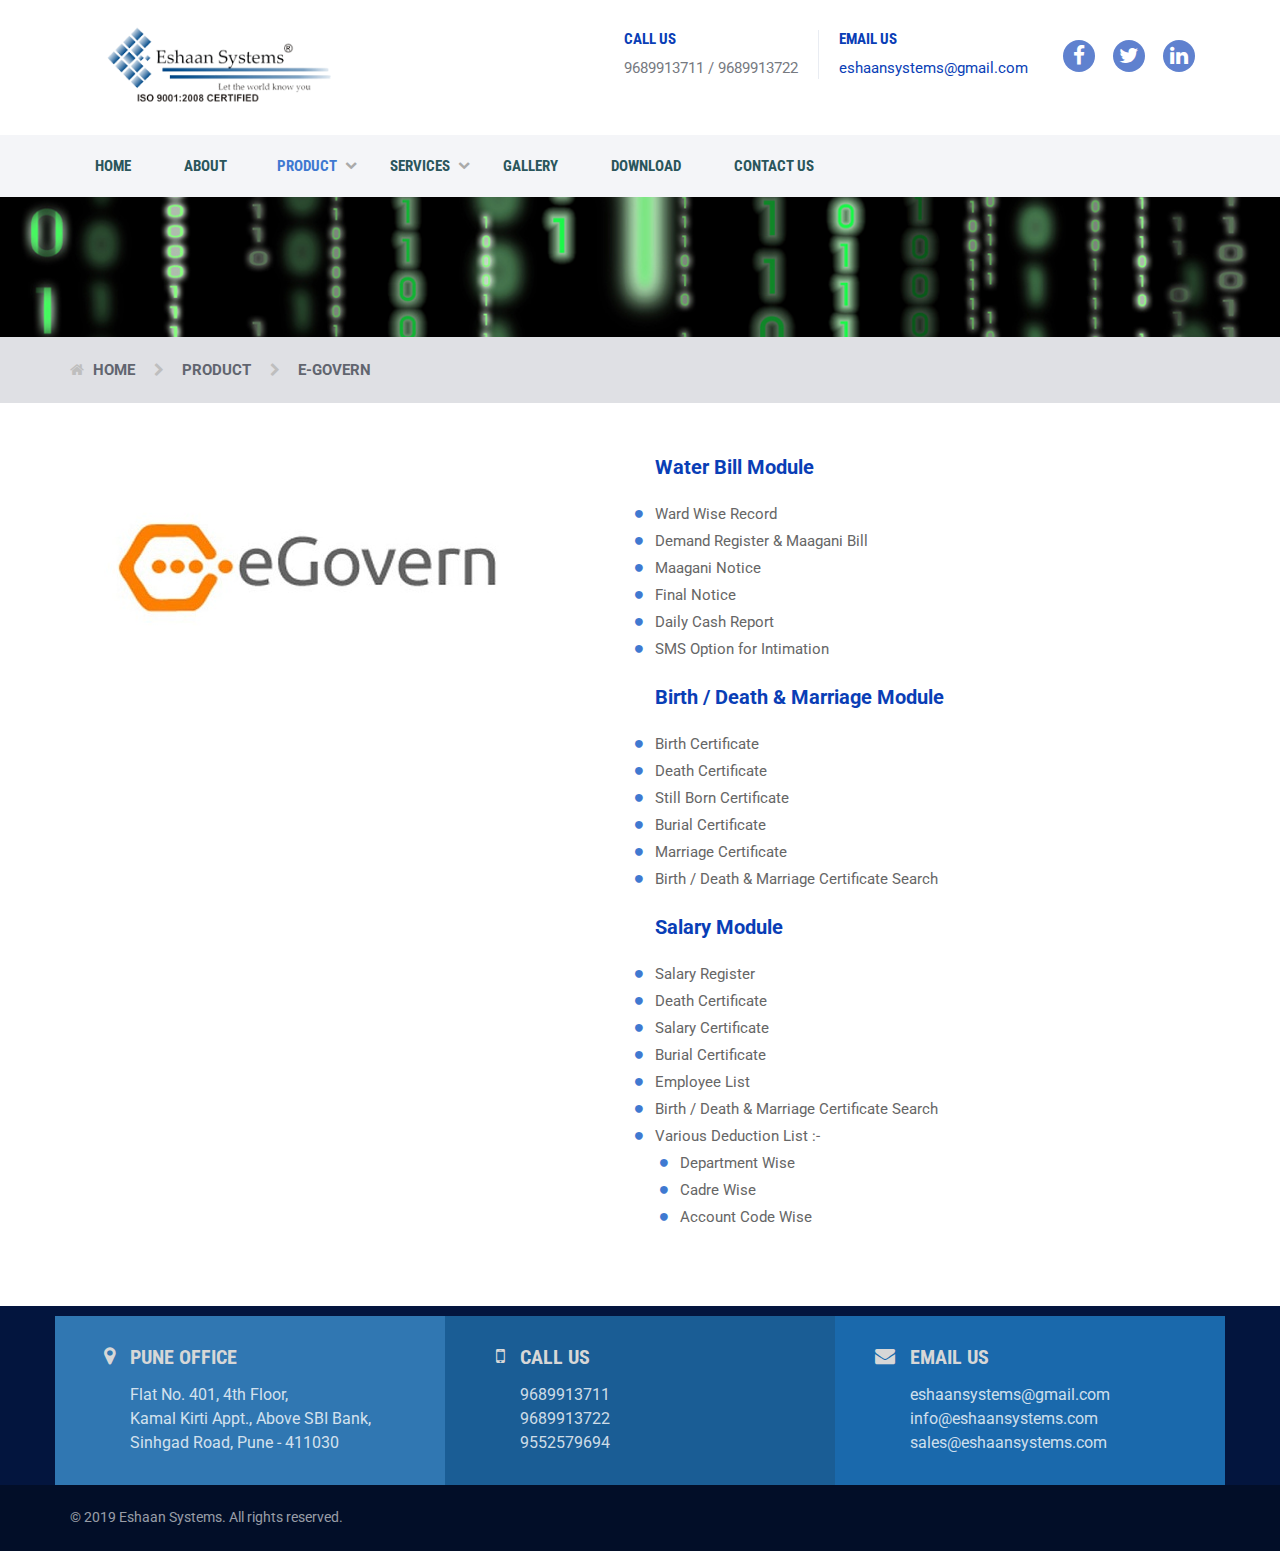
==== e-govern.html @ 8bb31215 "new pages added in git" ====
<!DOCTYPE html>
<html lang="en">

<head>
    <!-- Basic Page Needs -->
    <meta charset="utf-8">
    <meta http-equiv="X-UA-Compatible" content="IE=edge">
   <meta name="keywords" content="Eshan,Eshan Systems,Ishan,Ishaan, Eshaan Systems,Easy sms,Easy Insure,software for lic agent,software for lic agents,software for lic agent free,software for lic agent free download,software for lic consultant free,software for lic consultant free download,lic agent software,lic agents software,lic agent software demo,lic agents software demo,lic agent software free,lic agent software free download,lic agents software free,lic agents software free download,lic agent software download,lic agents software downloadsoftware for LIC agent,IRDA IC 33,Online Agent Exam, marathi IC 33 Exam Paper,IC 33 New Syllabus,IC 34 In English, IC 33 in marathi, software for LIC consultant,leading software development company in pune,software for LIC agents,Baramati MuncipalCouncil, Baramti,software development company ,AMC services,web designing,laptop,computer,Software Solution for LIC agent,SMS Gateway Provider from Pune,LIC Software,Mobile premium Calculator,Easy Premium,NFIFWI,life insurance software solution ,insurance policy software, life insurance agent software ,insurance company software, insurance software companies,Life Insurance Agency Software, Insurance Agent Software, LIC Premium Software, Easy Insure Software Solution for LIC Agent, Eshaan Systems Software for LIC consultant ,Mobile Premium Software , LIC Agent insurance software ,life insurance software , software LIC Agent insurance,NFIFWI, National Federation Of Insuance Field Workers Of India ,Eshaan Systems is Now ISO 9001:2008 Certified,ISO 9001:2008 Certified company in pune,"/>
    <meta name="author" content="Eshaan Systems">

    <!-- Page Title -->
    <title>Eshaan Systems :: E-Govern</title>

    <!-- Favicon -->
    <link rel="icon" type="image/png" href="favicon.png">

    <!-- Mobile Specific Metas -->
    <meta name="viewport" content="width=device-width, initial-scale=1">

    <!-- Bootstrap core CSS -->
    <link href="css/bootstrap.min.css" rel="stylesheet">

    <!-- Font Awesome CSS -->
    <link rel="stylesheet" href="fonts/font-awesome/css/font-awesome.min.css">

    <!-- Custom styles for this template -->
    <link href="css/style.css" rel="stylesheet">

</head>

<body class="about company-pg">

    <!-- Preloader -->
 <!--    <div class="loader-wrapper">
        <div class="sk-cube-grid">
            <div class="sk-cube sk-cube1"></div>
            <div class="sk-cube sk-cube2"></div>
            <div class="sk-cube sk-cube3"></div>
            <div class="sk-cube sk-cube4"></div>
            <div class="sk-cube sk-cube5"></div>
            <div class="sk-cube sk-cube6"></div>
            <div class="sk-cube sk-cube7"></div>
            <div class="sk-cube sk-cube8"></div>
            <div class="sk-cube sk-cube9"></div>
        </div>
    </div>
 -->
    <!-- Page Wrapper -->
    <div class="wrapper">

        <!-- Header Section -->
        <header>
            <div class="header-area">

                <!-- Top Contact Info -->
                <div class="row logo-top-info">
                    <div class="container">
                        <div class="col-md-3 logo">
                            <!-- Main Logo -->
                            <a href="index-2.html"><img src="images/logofinal.png" alt="Eshaan Systems" /></a>
                            <!-- Responsive Toggle Menu -->
                            <button type="button" class="navbar-toggle" data-toggle="collapse" data-target="#navbar">
                                <span class="sr-only"> Main Menu </span>
                                <span class="icon-bar"></span>
                                <span class="icon-bar"></span>
                                <span class="icon-bar"></span>
                            </button>
                        </div>
                        <div class="col-md-9 top-info-social">
                            <div class="pull-right">
                                <div class="top-info">
                                    <div class="call">
                                        <h3> CALL US </h3>
                                        <p> 9689913711 / 9689913722 </p>
                                    </div>
                                    <div class="email">
                                        <h3> EMAIL US </h3>
                                        <p> <a href="mailto:eshaansystems@gmail.com" target="_blank">eshaansystems@gmail.com</a></p>
                                    </div>
                                   
                                </div>
                                <div class="social">
                                    <ul class="social-icons">
                                        <li><a href="#"><i class="fa fa-facebook" aria-hidden="true"></i></a></li>
                                        <li><a href="#"><i class="fa fa-twitter" aria-hidden="true"></i></a></li>
                                        <li><a href="#"><i class="fa fa-linkedin" aria-hidden="true"></i></a></li>
                                    </ul>
                                </div>
                            </div>
                        </div>
                    </div>
                </div>

                <!-- Main Navigation Section -->
                <nav id="navbar" class="collapse navbar-collapse main-menu">
                    <div class="container">
                        <ul class="main-menu">
                            <li> <a href="index.html"> Home </a></li>
                            <li class="dropdown"> <a href="about.html"> About
                                <!--<i class="fa fa-chevron-down dropdown-toggle"> </i>  </a>
                                <ul>
                                    <li> <a href="about.html"> The Company </a> </li>
                                    <li> <a href="mission.html"> Vision &amp; Mission </a> </li>
                                    <li> <a href="approach.html"> Our Approach </a> </li>
                                    <li> <a href="leaders.html"> Our Team </a> </li>
                                </ul>
                            </li>-->
                            <li class="dropdown active"><a href="#" data-toggle="dropdown"> Product
                                <i class="fa fa-chevron-down dropdown-toggle"> </i>  </a>
                                <ul>
                                   <li class="active"> <a href="e-govern.html">E-Govern</a> </li>
                                    <li> <a href="http://easyinsure.eshaansystems.com" target="_blank">Easy Insure</a> </li>
                                    <li> <a href="http://dgflickinsurance.com/InsuranceXpress/Insurance_Xpress.php" target="_blank">Insurance Xpress</a> </li>
                                    <li> <a href="http://dgflickinsurance.com/BrandXpressApp/BrandApp.php" target="_blank">Brand Express</a> </li>
                                    <li> <a href="http://dgflickinsurance.com/WebXpress/Web_Xpress.php" target="_blank">Web Xpress</a> </li>
                                    <li> <a href="easysms.html">Easy SMS</a> </li>
                                    <li> <a href="easyelection.html">Easy Election</a> </li>
                                </ul>
                            </li>

                            <li class="dropdown"><a href="#" data-toggle="dropdown"> Services
                                <i class="fa fa-chevron-down dropdown-toggle"> </i>  </a>
                                <ul>
                                   <li> <a href="#"> Digital Marketing </a> </li>
                                    <li> <a href="#"> Web Development </a> </li>
                                    <li> <a href="#"> Graphic Designing </a> </li>
                                    <li> <a href="#"> Android Development </a> </li>
                                    <li> <a href="#"> SEO </a> </li>
                                    <li> <a href="#"> Social Media Marketing </a> </li>
                                    <li> <a href="#"> Social Media Management </a> </li>
                                </ul>
                            </li>
                            <li><a href="#"> Gallery </a> </li>
                            <li><a href="#"> Download </a> </li>
                            <!--<li class="dropdown"> <a href="#" data-toggle="dropdown"> Pages
                                <i class="fa fa-chevron-down dropdown-toggle"> </i>  </a>
                                <ul>
                                    <li> <a href="blog.html"> Blog </a> </li>
                                    <li> <a href="blog-single.html"> Blog Single </a> </li>
                                    <li> <a href="careers-single.html"> Careers Single </a> </li>
                                    <li> <a href="shortcodes.html"> Shortcodes </a> </li>
                                    <li> <a href="404.html"> 404 page </a> </li>
                                    <li> <a href="blank-page.html"> Blank Page </a> </li>
                                </ul>
                            </li>-->
                            <!-- li><a href="careers.html"> CAREERS </a> </li> -->
                            <li><a href="contact.html"> Contact Us </a> </li>
                        </ul>
                    </div>
                </nav>
            </div>
        </header>
        <!-- Header Section -->

        <!-- Main Content Section -->
        <main class="main">
            <!-- Page Title -->
            <div class="page-title1 text-center">
                
               
            </div>
            <!-- Page Title -->
            <!-- Breadcrumbs -->
            <div class="breadcrumbs">
                <div class="container">
                    <span class="parent"> <i class="fa fa-home"></i> <a href="index.html"> Home </a> </span>
                    <i class="fa fa-chevron-right"></i>
                    <span class="child"> <a href="#"> Product </a> </span>
                    <i class="fa fa-chevron-right"></i>
                    <span class="child"> E-Govern </span>
                </div>
            </div>

            <div class="container">

<div class="row about-sidebar">

                    <div class="col-md-9 about-content">

                        <section class="about-company">

                          <div class="com">
                                
                            <div class="col-sm-6">
                                    <a href="#" class="hover-effect">
                                        <img src="images/egovern.jpg" alt="E-Govern">
                                    </a>
                            </div>
                            <div class="col-sm-6">
                                <h4 class="company-subtitle subtitle"> Water Bill Module  </h4>
                                <ul class="subpoint">
                                    <li>Ward Wise Record</li>
                                    <li>Demand Register & Maagani Bill</li>
                                    <li>Maagani Notice</li>
                                    <li>Final Notice</li>
                                    <li>Daily Cash Report</li>
                                    <li>SMS Option for Intimation</li>
                                </ul>

                                <h4 class="company-subtitle subtitle"> Birth / Death & Marriage Module  </h4>
                                <ul class="subpoint">
                                    <li>Birth Certificate</li>
                                    <li>Death Certificate</li>
                                    <li>Still Born Certificate</li>
                                    <li>Burial Certificate</li>
                                    <li>Marriage Certificate</li>
                                    <li>Birth / Death & Marriage Certificate Search</li>
                                </ul>

                                <h4 class="company-subtitle subtitle"> Salary Module  </h4>
                                <ul class="subpoint">
                                    <li>Salary Register</li>
                                    <li>Death Certificate</li>
                                    <li>Salary Certificate</li>
                                    <li>Burial Certificate</li>
                                    <li>Employee List</li>
                                    <li>Birth / Death & Marriage Certificate Search</li>
                                    <li>Various Deduction List :-
                                        <ul class="subpoints">
                                            <li>Department Wise</li>
                                            <li>Cadre Wise</li>
                                            <li>Account Code Wise</li>
                                        </ul>

                                    </li>
                                </ul>
                            </div>

                            </div>
                        </section>

    

   
                    </div>

                   

            </div>
        </main>
        <!-- Main Content Section -->

       <footer>
            <div class="footer">
                <div class="container">
                    <!-- Prefooter Section -->
                    <div class="row pre-footer">
                        <div class="col-md-4">
                            <div class="contact-box">
                                <i class="fa fa-map-marker" aria-hidden="true"></i>
                              <div class="contact-details">
                                <h4 class="pre-footer-title">PUNE OFFICE</h4>
                                    <p>Flat No. 401, 4th Floor,<br>
                                     Kamal Kirti Appt., Above SBI Bank,<br>
                                     Sinhgad Road, Pune - 411030</p>
                              </div>
                            </div>
                        </div>

                        <div class="col-md-4">
                            <div class="contact-box">
                                <i class="fa fa-mobile" aria-hidden="true"></i>
                              <div class="contact-details">
                                <h4 class="pre-footer-title">CALL US</h4>
                                  <p>9689913711<br>
                                    9689913722<br>
                                    9552579694</p>
                              </div>
                            </div>
                        </div>

                        <div class="col-md-4">
                            <div class="contact-box">
                                <i class="fa fa-envelope" aria-hidden="true"></i>
                              <div class="contact-details">
                                <h4 class="pre-footer-title">EMAIL US</h4>
                                    <p>eshaansystems@gmail.com<br>
                                     info@eshaansystems.com<br>
                                      sales@eshaansystems.com</p>
                              </div>
                            </div>
                        </div>
                    </div>
                    <!-- Prefooter Section -->

                    <!-- Footer widgets -->
                    <div class="row widgets"></div>
  
                    <!-- Footer widgets -->
                </div>
            </div>
            <!-- Copyright -->
            <div class="copyright">
                <div class="container">
                    <div class="row copyright-bar">
                        <div class="col-md-6">
                            <p>© 2019 Eshaan Systems. All rights reserved.</p>
                        </div>
                        
                    </div>
                </div>
            </div>
            <!-- Copyright -->
        </footer>
        <!-- Footer Section -->


        <!-- back-to-top link -->
        <a href="#0" class="cd-top"> Top </a>

</div>
    <!-- Page Wrapper
  –––––––––––––––––––––––––––––––––––––––––––––––––– -->

    <!-- Javascripts
  –––––––––––––––––––––––––––––––––––––––––––––––––– -->

    <!-- Jquery Library -->
    <script src="js/jquery.min.js"></script>

    <!-- Bootstrap core JavaScript -->
    <script src="js/bootstrap.min.js"></script>

    <!-- Counter JS -->
    <script src="js/waypoints.min.js"></script>
    <script src="js/jquery.counterup.min.js"></script>

    <!-- Back to top -->
    <script src="js/back-to-top.js"></script>

    <!-- Form Validation -->
    <script src="js/validate.js"></script>

    <!-- Subscribe Form JS -->
    <script src="js/subscribe.js"></script>

    <!-- Main JS -->
    <script src="js/main.js"></script>

</body>


<!-- Mirrored from www.swifttechnologies.in/softwaredevelopment.html by HTTrack Website Copier/3.x [XR&CO'2014], Wed, 03 Apr 2019 08:43:58 GMT -->
</html>
---- css/style.css ----
/*

TABLE OF CONTENTS 
---------------------------------------------------

    • Global Styles
    • Spacer
    • Header
    • Navigation
    • BreadCrumb
    • Flex Slider
    • Homepage Content
    • About Page
    • Call to action
    • stats section
    • Leaders (Team)
    • Vision
    • Sidebar
    • Career Page 
    • Job stats
    • service page 
    • back to top 
    • Image Hover Effects
    • Skillbar
    • 404 page
    • Shortcodes
    • Preloader

    */


/* --------------- Global Styles --------------- */

@import url(https://fonts.googleapis.com/css?family=Roboto:300,400,500,700|Roboto+Condensed:400,700);
body {
    color: #8d8d8d;
    font-family: 'Roboto', sans-serif;
    line-height: 1;
    padding: 0;
}

body.boxed {
    max-width: 1170px;
    background: #f4f5f8;
}

a {
    color: #093eb6;
    text-decoration: none;
    -webkit-transition: 0.5s ease all;
    -o-transition: 0.5s ease all;
    -moz-transition: 0.5s ease all;
    -ms-transition: 0.5s ease all;
    transition: 0.5s ease all;
}

a:hover,
a:active,
a:focus {
    text-decoration: none;
    color: #000;
}

.container {
    max-width: 100% !important;
    width: 1170px !important;
}

.wrapper {
    position: relative;
    overflow: hidden;
    min-height: 700px
}

header {
    position: relative;
}

img {
    max-width: 100%;
}

ul {
    list-style-type: none;
}

ol,
ul {
    margin: 0px;
    padding: 0;
}

ul li,
ol li {
    color: #8d8d8d;
    line-height: 1.8;
}

ol.list-unstyled {
    margin-left: 0;
}

.list-unstyled li i {
    padding-right: 15px;
    color: #ffda43;
}

h1,
h2,
h3,
h4,
h5,
h6 {
    font-family: "Roboto Condensed";
    color: #2a2a2a;
}

p {
    font-size: 15px;
    color: #666;
    line-height: 1.688;
    margin-bottom: 20px;
	text-align:justify;
}

p + p:last-child {
    margin-bottom: 0;
}

blockquote {
    padding: 30px 35px;
    background: #ffda44;
    font-size: 20px;
    color: #675F3F;
    line-height: 1.455;
    text-align: left;
    margin: 0;
    border: none;
    font-style: italic;
    -webkit-transition: 0.5s ease all;
    -o-transition: 0.5s ease all;
    -moz-transition: 0.5s ease all;
    -ms-transition: 0.5s ease all;
    transition: 0.5s ease all;
}

.light {
    font-weight: 100;
}

.btn {
    border-radius: 3px;
    font-size: 16px;
    font-family: "Roboto Condensed";
    font-weight: bold;
    line-height: 48px;
    padding: 0 22px;
    border: none;
    border: none;
    text-transform: uppercase;
    -webkit-transition: 0.5s ease all;
    -o-transition: 0.5s ease all;
    -moz-transition: 0.5s ease all;
    -ms-transition: 0.5s ease all;
    transition: 0.5s ease all;
}

.btn-primary {
    background: #3F79D1;
    color: #fff;
}

.btn-primary:hover {
    background: #002D92;
}

.btn-default {
    background: #3F79D1;
    color: #4c443a;
}

.btn-default:hover {
    color: #4c443a;
    border:1px solid #3F79D1;
    background-color: transparent;
    transition: all 0.2s;
}

section {
    padding: 30px 20px;
}

.sidebar {
    padding: 80px 15px;
}

main.main {
    padding-bottom: 75px;
}


/* --------------- 1.1 Spacer --------------- */

.spacer-5,
.spacer-10,
.spacer-20,
.spacer-30,
.spacer-40,
.spacer-50,
.spacer-60,
.spacer-70,
.spacer-80,
.spacer-90,
.spacer-100 {
    display: block;
    clear: both;
    overflow: hidden;
}

.spacer-5 {
    height: 5px
}

.spacer-10 {
    height: 10px
}

.spacer-20 {
    height: 20px
}

.spacer-30 {
    height: 30px
}

.spacer-40 {
    height: 40px
}

.spacer-50 {
    height: 50px
}

.spacer-60 {
    height: 60px
}

.spacer-70 {
    height: 70px
}

.spacer-80 {
    height: 80px
}

.spacer-90 {
    height: 90px
}

.spacer-100 {
    height: 100px
}

@media all and (max-width: 991px) {
    section {
        padding: 60px 0;
    }
}

@media all and (max-width: 767px) {
    br {
        display: none;
    }
}

@media all and (max-width: 480px) {
    section {
        padding: 45px 0;
    }
}


/* --------------- Header Styles --------------- */

.logo-top-info {
    padding: 25px 0;
}

.top-info {
    width: auto;
}

.top-info,
.social {
    float: left;
}

.top-info h3 {
    font-size: 15px;
    color: #093EB6;
    font-weight: bold;
    line-height: 1.2;
    margin-top: 0;
}

.top-info p {
    margin-bottom: 0;
    font-size: 15px;
    color: #76797f;
    line-height: 1.4;
}

.top-info > div {
    padding: 0 20px;
    float: left;
    border-right: 1px solid #e9ecf2;
}

.top-info > div:last-child {
    border: none;
}

.top-info:after {
    content: "";
    display: block;
    clear: both;
}

span.forex {
    font-size: 14px;
    font-family: "Roboto";
    color: rgba(118, 121, 127, 0.6);
    line-height: 1.571;
    position: relative;
    padding-left: 8px;
}

span.forex i {
    font-size: 17px;
    color: #35db24;
    padding-right: 3px;
    line-height: 1;
}

.social ul.social-icons {
    padding-left: 15px;
		padding-top: 10px;
}

.social ul.social-icons li {
    display: inline-block;
}

.social ul.social-icons li:last-child a {
    margin: 0;
}

.social ul.social-icons li a:hover {
    background: #093eb6;
}

.social ul.social-icons li a {
    color: #fff;
    font-size: 21px;
    display: block;
    width: 32px;
    height: 32px;
    line-height: 32px;
    text-align: center;
    background: rgba(9, 62, 182, 0.65);
    color: #fff;
    border-radius: 50%;
    margin-right: 15px;
    -webkit-transition: 0.5s ease all;
    -o-transition: 0.5s ease all;
    -moz-transition: 0.5s ease all;
    -ms-transition: 0.5s ease all;
    transition: 0.5s ease all;
}

.top-info-social {
    margin-top: 5px;
}

.top-info-social:after {
    content: "";
    display: block;
    clear: both;
}

@media all and (max-width: 1199px) {
    .top-info > div {
        padding: 0 16px;
    }
    .social ul.social-icons li a {
        margin-right: 10px;
    }
}

@media all and (max-width: 991px) {
    .logo-top-info {
        padding: 25px 0 0;
    }
    .logo {
        text-align: left;
        margin-bottom: 20px;
    }
    .top-info-social {
        display: none;
    }
}

@media all and (max-width: 479px) {
    .logo img {
        width: 180px;
    }
}


/* --------------- Navigation --------------- */

.main-menu {
    padding: 0;
    background: #f4f5f8;
}

ul.main-menu li a {
    font-size: 15px;
    font-family: "Roboto Condensed";
    color: #2a565c;
    font-weight: bold;
    line-height: 1.467;
    text-transform: uppercase;
    padding: 20px 25px;
    display: block;
    -webkit-transition: 0.5s ease all;
    -o-transition: 0.5s ease all;
    -moz-transition: 0.5s ease all;
    -ms-transition: 0.5s ease all;
    transition: 0.5s ease all;
}

ul.main-menu li:last-child a {
    padding-right: 0;
}

ul.main-menu li a:hover,
ul.main-menu li.active > a {
    color: #3F79D1;
}

ul.main-menu > li {
    display: inline-block;
    padding: 0;
    position: relative;
}

ul.main-menu > li.dropdown ul {
    visibility: hidden;
    opacity: 0;
    position: absolute;
    top: 120%;
    background: #fff;
    min-width: 220px;
    padding: 10px 0;
    -webkit-transition: 0.5s ease all;
    -o-transition: 0.5s ease all;
    -moz-transition: 0.5s ease all;
    -ms-transition: 0.5s ease all;
    transition: 0.5s ease all;
    z-index: 1000;
}

ul.main-menu > li.dropdown ul li a {
    padding: 10px 20px;
    display: block;
    font-size: 16px;
    font-weight: normal;
    text-transform: none;
}

ul.main-menu > li.dropdown ul:before {
    content: "";
    display: block;
    visibility: hidden;
    opacity: 0;
    position: absolute;
    top: -20px !important;
    left: 30px;
    border: 10px solid transparent;
    border-bottom-color: #fff;
    -webkit-transition: 1s ease all;
    -o-transition: 1s ease all;
    transition: 1s ease all;
}

ul.main-menu > li.dropdown:hover ul,
ul.main-menu > li.dropdown:hover ul:before {
    visibility: visible;
    opacity: 1;
    top: 100%;
}

i.fa.dropdown-toggle {
    display: none;
}

li.dropdown i.fa.dropdown-toggle {
    display: block;
    position: absolute;
    top: 49%;
    right: 5px;
    -webkit-transform: translateY(-50%);
    -moz-transform: translateY(-50%);
    transform: translateY(-50%);
    font-size: 12px;
    line-height: 1;
    color: #aaa;
    cursor: pointer;
}

@media all and (max-width: 991px) {
    nav.navbar-collapse {
        position: absolute;
        right: 0px;
        top: 75px;
        width: 250px;
        opacity: 0;
        z-index: 1000;
        height: auto !important;
        -webkit-transition: 0.5s ease all;
        -o-transition: 0.5s ease all;
        -moz-transition: 0.5s ease all;
        -ms-transition: 0.5s ease all;
        transition: 0.5s ease all;
    }
    .navbar-collapse.collapse {
        display: none !important;
        padding: 0;
        overflow: inherit;
    }
    .navbar-collapse.collapsing {
        padding: 0;
    }
    .navbar-collapse.collapse.in {
        display: block !important;
        opacity: 1;
        right: 20px;
    }
    .navbar-toggle {
        display: block;
        right: 0;
        position: absolute;
        background: none;
        top: 0px;
        border: none;
        padding: 0 10px;
        margin: 21px 15px;
    }
    .navbar-toggle span.icon-bar {
        background: #61656f;
        height: 3px;
    }
    ul.main-menu > li {
        display: block;
    }
    ul.main-menu {
        padding: 10px 0;
    }
    ul.main-menu > li > a {
        padding: 15px 10px;
    }
    ul.main-menu > li.dropdown ul {
        left: -30px;
    }
    ul.main-menu > li.dropdown:hover ul,
    ul.main-menu > li.dropdown:hover ul:before {
        visibility: hidden;
        opacity: 0;
        top: 100%;
    }
    ul.main-menu > li.dropdown.open ul,
    ul.main-menu > li.dropdown.open ul:before {
        visibility: visible;
        opacity: 1;
        top: 100%;
    }
    ul.main-menu > li.dropdown.open ul {
        left: 0;
    }
}


/* --------------- BreadCrumb --------------- */

.page-title {
    background: url('../images/About_us.jpg') no-repeat left center;
	height: auto;
    background-size: cover;
    padding: 70px 0;
}
.page-title1 {
    background: url('../images/s1.jpg') no-repeat left center;
	height: auto;
    background-size: cover;
    padding: 70px 0;
}
.page-title2 {
    background: url('../images/connected.png') no-repeat left center;
	height: auto;
    background-size: cover;
    padding: 70px 0;
}
.page-title h2.title {
    margin: 0 0 25px;
    font-size: 50px;
    color: #fff;
    font-weight: bold;
    line-height: 1.26;
}

.page-title p.description {
    font-size: 20px;
    color: #fff;
    line-height: 1.6;
    margin-bottom: 0;
}

.breadcrumbs {
    background: #DFE0E4;
    padding: 25px 0;
}

.breadcrumbs span,
.breadcrumbs a {
    font-size: 15px;
    color: #61656f;
    font-weight: bold;
    text-transform: uppercase;
}

.breadcrumbs a:hover {
    color: #093eb6;
}

.breadcrumbs i {
    padding-right: 15px;
    color: #bebebe;
}

.breadcrumbs span.parent i {
    padding-right: 5px;
}

.breadcrumbs span {
    padding-right: 15px;
}

@media all and (max-width: 767px) {
    .page-title {
        padding: 70px 15px;
    }
}

@media all and (max-width: 480px) {
    .page-title h2.title {
        font-size: 42px;
        line-height: 1;
    }
    .page-title p.description {
        font-size: 16px;
    }
    .breadcrumbs {
        padding: 25px 0 0;
    }
    .breadcrumbs span {
        margin-bottom: 25px;
        display: inline-block;
    }
}


/* --------------- Flex Slider --------------- */

.flex-direction-nav a {
    width: 54px;
    height: 100px;
}

.flex-direction-nav a:before {
    content: " ";
    display: block;
    background: url('../images/arrow-left.png') no-repeat;
    width: 54px;
    height: 100px;
}

.flex-direction-nav a.flex-next:before {
    content: " ";
    background: url('../images/arrow-right.png') no-repeat;
}

.flex-control-nav {
    bottom: 40px;
}

.flex-control-paging li a {
    background: #aaa;
}

.flex-control-paging li a.flex-active {
    background: #ffda44;
}

section.home-slider {
    padding: 0;
}

.flexslider {
    border: none;
    border-radius: 0;
    margin: 0;
}

.flexslider li.has-overlay:after {
    position: absolute;
    top: 0;
    bottom: 0;
    left: 0;
    right: 0;
    content: " ";
    background: rgba(0, 0, 0, 0.44);
}

.slider-content {
    position: absolute;
    display: block;
    top: 50%;
    transform: translateY(-50%);
    left: 0;
    z-index: 5;
    width: 100%;
}

.flexslider .slides > li {
    position: relative;
}

.slider-content h2 {
    font-size: 50px;
    color: #fff;
    font-weight: bold;
    line-height: 1.2;
    margin: 0 0 30px;
}

.slider-content p {
    font-size: 20px;
    color: #fff;
    line-height: 1.4;
    font-weight: 100;
    margin: 0 0 40px;
}

.slider-content .primary-btn {
    border-radius: 3px;
    background: #3F79D1;
    font-size: 20px;
    font-family: "Roboto Condensed";
    color: #d7d7d7;
    font-weight: bold;
    padding: 0 40px;
    line-height: 60px;
}

.slider-content .primary-btn i {
    padding-left: 10px;
}

.slider-content .primary-btn:hover {
    background: #3F79D1;
}

@media all and (max-width: 991px) {
    .slider-content h2 {
        font-size: 44px;
        margin-bottom: 25px;
    }
    .slider-content p {
        font-size: 18px;
        margin-bottom: 36px;
    }
    .slider-content .primary-btn {
        font-size: 18px;
        line-height: 54px;
        border: none;
    }
    .flexslider .slides > li {
        height: 500px;
    }
    .flexslider .slides > li img {
        height: 100%;
        -webkit-object-fit: cover;
        -moz-object-fit: cover;
        -ms-object-fit: cover;
        object-fit: cover;
    }
}

@media all and (max-width: 767px) {
    .slider-content h2 {
        font-size: 40px;
        margin-bottom: 20px;
    }
    .slider-content p {
        font-size: 17px;
        margin-bottom: 30px;
        line-height: 1.6;
    }
    .slider-content .primary-btn {
        font-size: 16px;
        line-height: 48px;
        padding: 0 30px;
        border: none;
    }
    .flex-direction-nav {
        display: none;
    }
}

@media all and (max-width: 600px) {
    .slider-content h2 {
        font-size: 36px;
        margin-bottom: 15px;
    }
    .slider-content p {
        font-size: 16px;
        margin-bottom: 25px;
        line-height: 1.6;
    }
    .flexslider .slides > li {
        height: 420px;
    }
}

@media all and (max-width: 480px) {
    .slider-content h2 {
        font-size: 30px;
        margin-bottom: 12px;
    }
    .slider-content p {
        font-size: 14px;
    }
    .flexslider .slides > li {
        height: 450px;
    }
}

@media all and (max-width: 400px) {
    .slider-content h2 {
        font-size: 24px;
        margin-bottom: 12px;
    }
}


/* --------------- Homepage Content --------------- */

h2.color-title {
    display: inline-block;
    font-size: 16px;
    font-weight: bold;
    color: #FFF;
    background: #3F79D1;
    margin: 0;
    padding: 0 15px;
    line-height: 28px;
}

h4.subtitle {
    font-size: 20px;
    font-family: "Roboto";
    color: #093eb6;
    font-weight: bold;
    line-height: 1.4;
    margin: 20px 0;
}


/*Company Section*/

.company-image {
    position: relative;
    min-height: 370px;
}

.company-image > div {
    position: absolute;
}

.company-image .img-left {
    width: 55%;
    left: 0;
    top: 50%;
    transform: translateY(-50%);
}

.company-image .img-right {
    width: 85%;
    right: 0;
}

.company-image .img-left img,
.company-image .img-right img {
    height: 100%;
    min-width: 100%;
    -webkit-object-fit: cover;
    -moz-object-fit: cover;
    -o-object-fit: cover;
    -ms-object-fit: cover;
    object-fit: cover;
}

.company {
    display: flex;
    align-items: center;
}

@media all and (max-width: 991px) {
    .company {
        display: block;
        text-align: center;
    }
    .company > div {
        margin: 0 auto 30px;
        float: none;
    }
    .company > div:last-child {
        margin-bottom: 0;
    }
    .company-image {
        width: 700px;
        max-width: 100%;
        margin: 0 auto;
    }
    .company-image > div.hover-effect {
        width: auto;
    }
}

@media all and (max-width: 787px) {
    .company > div {
        margin-bottom: 40px;
    }
    .company-image > div.hover-effect {
        position: relative;
        top: 0;
        transform: inherit;
    }
    .company-image .img-left {
        margin-bottom: 30px;
    }
}


/*Ceo Section*/

section.home-ceo {
    background: #f4f5f8;
    padding: 0;
}

.row.ceo {
    display: flex;
    align-items: flex-end;
}

.row.ceo > div {
    display: block;
}

.ceo-details {
    padding: 45px 0;
}

.ceo-details h4.subtitle {
    font-size: 27px;
}

.ceo-details p {
    margin-bottom: 32px;
}

.ceo-details p.ceo-name {
    margin-bottom: 0;
    color: #303539;
}

a.link {
    font-size: 16px;
    font-family: "Roboto";
    color: #ffbe00;
    font-weight: bold;
    text-transform: uppercase;
}

a.link:hover {
    color: #194ABA;
}

@media all and (max-width: 991px) {
    .row.ceo {
        display: block;
        text-align: center;
    }
}


/*Home Links Section*/

section.home-links {
    background: #f4f5f8;
    padding: 30px 0;
}

.row.links > div + div {
    width: auto;
}

.links h4.subtitle {
    margin: 0;
    line-height: 48px;
}

.links .btn-primary {
    border-radius: 3px;
    background: #fff;
    box-shadow: 0px 2px 3px 0px rgba(0, 0, 0, 0.1);
    font-size: 17px;
    font-family: "Roboto";
    color: #72777b;
    font-weight: bold;
    padding: 0 34px;
}

.links .btn-primary:hover {
    background: #093EB6;
    color: #fff;
}

@media all and (max-width: 1199px) {
    section.home-links {
        padding: 50px 0;
    }
    .row.links {
        text-align: center;
    }
    .row.links > div:first-child {
        display: block;
        float: none;
        width: auto;
    }
    .links h4.subtitle {
        line-height: 1;
    }
    .row.links > div + div {
        display: inline-block;
        float: none;
        margin-top: 30px;
    }
}

@media all and (max-width: 480px) {
    .row.links > div + div {
        display: block;
        float: none;
        margin-top: 30px;
    }
    .links .btn-primary {
        width: 100%;
    }
}


/*Process Section*/

h2.title-2 {
    font-size: 40px;
    font-family: "Roboto";
    color: #093EB6;
    font-weight: bold;
    margin: 0;
}

h4.subtitle-2 {
    font-size: 20px;
    font-family: "Roboto";
    color: #4C4F54;
    font-weight: bold;
    line-height: 1.4;
    margin: 10px 0 20px;
}

@media all and (max-width: 767px) {
    h2.title-2 {
        font-size: 30px;
    }
    h4.subtitle-2 {
        font-size: 16px;
    }
    .row.process > div {
        margin-bottom: 40px;
    }
    .row.process > div:last-child {
        margin-bottom: 0;
    }
}


/*Stats Section*/

section.home-stats {
    background: #f4f5f8;
    padding: 30px 0;
}

.row.stats > div {
    padding: 20px 15px;
    border-left: 1px solid #dee0e5;
}

.row.stats > div:first-child {
    border-left: none;
}

.row.stats > div:after {
    display: block;
    content: "";
    clear: both;
}

.stats img {
    float: left;
    padding-right: 12px;
}

.stats-info h4.counter {
    font-size: 36px;
    font-family: "Roboto";
    color: #093eb6;
    font-weight: bold;
    margin: 0;
    line-height: 1;
}

.stats-info {
    float: left;
}

.stats-info p {
    margin-bottom: 0;
}

@media all and (max-width: 1099px) {
    .stats img {
        float: none;
        display: inline-block;
        padding: 0;
    }
    .row.stats {
        text-align: center;
    }
    .stats-info {
        float: none;
        display: block;
        margin-top: 20px;
    }
}

@media all and (max-width: 991px) {
    section.home-stats {
        padding: 0;
    }
    .row.stats > div {
        padding: 30px 20px;
        border-bottom: 1px solid #dee0e5;
        border-left: 1px solid #dee0e5;
    }
    .row.stats > div:nth-child(3),
    .row.stats > div:nth-child(4) {
        border-bottom: 0;
    }
}

@media all and (max-width: 480px) {
    .row.stats > div {
        float: none;
        display: block;
        width: 100%;
    }
    .row.stats > div:nth-child(3) {
        border-bottom: 1px solid #dee0e5;
    }
}


/*Services Section*/
.home-services h2.title{
        font-size: 40px;
    font-family: "Roboto";
    color: #093EB6;
    font-weight: bold;
    text-align: center;
    margin-bottom: 20px;
    text-transform: uppercase;
}
.services
{
    margin-top: 20px;
}
.services-other .img-box {
    float: left;
    margin-right: 22px;
    display: inline-block;
    width: 78px;
    height: 78px;
    line-height: 74px;
    text-align: center;
    border: 2px solid #3F79D1;
}

.services-other .services-info {
    width: 100%;
    padding-left: 100px;
}

.services-other .services-info h4 {
    margin: 0 0 10px;
    line-height: 1;
}

.services-other .services-info p {
    margin-bottom: 0;
}

.row.service-list {
    margin: 0;
}

@media all and (max-width: 1099px) {
    .row.services-other {
        text-align: center;
    }
    .services-other .img-box {
        float: none;
        margin: 0;
    }
    .services-other .services-info {
        padding: 30px 0 0;
    }
}

@media all and (max-width: 991px) {
    .row.services {
        text-align: center;
    }
    .row.services > div {
        width: 500px;
        margin: 0 auto 40px;
        max-width: 100%;
    }
    .row.services > div:last-child {
        margin-bottom: 0;
    }
    .row.services-other > div {
        margin-bottom: 45px;
    }
    .row.services-other .clearfix {
        display: none;
    }
    .row.services-other > div:last-child {
        margin-bottom: 0;
    }
    .about-services .row.services {
        text-align: left;
    }
    .about-services .row.services > div {
        width: 50%;
    }
    .about-services .row.services a {
        display: block;
    }
}

@media all and (max-width: 767px) {
    .about-services .row.services {
        text-align: center;
    }
    .about-services .row.services > div {
        width: 500px;
    }
}


/*Testimonials Section*/

section.home-testimonials {
    background: #f4f5f8;
}

.section-title h2.title-2 {
    margin: 20px 0;
}

.home-testimonials blockquote {
    background: #ffffff;
    font-size: 19px;
    font-family: "Georgia";
    color: #677078;
    line-height: 1.684;
    text-align: left;
    border: none;
    margin: 0 0 50px;
    padding: 40px 33px;
    position: relative;
}

.home-testimonials blockquote:hover {
    box-shadow: 16px 27px 49px 0px rgba( 0, 0, 0, 0.1);
}

.home-testimonials blockquote:before {
    content: open-quote;
    display: block;
    font-size: 121px;
    font-family: Georgia, Times, 'Times New Roman', serif;
    color: rgba( 255, 218, 68, 0.3);
    position: absolute;
    line-height: 60px;
    left: 20px;
}

.home-testimonials blockquote:after {
    content: close-quote;
    font-size: 0;
    display: block;
    width: 0;
    height: 0;
    border: 20px solid transparent;
    border-top: 20px solid #fff;
    border-bottom: 0;
    position: absolute;
    bottom: -20px;
    left: 50%;
    transform: translateX(-50%);
}

h4.client-name {
    font-size: 20px;
    font-family: "Roboto";
    color: #093eb6;
    font-weight: bold;
    line-height: 1.4;
    margin: 10px 0;
    text-align: center;
}

p.designation {
    text-align: center;
    margin: 0;
    float: none;
    width: 100%;
}

@media all and (max-width: 991px) {
    .home-testimonials .row > div {
        width: 400px;
        max-width: 100%;
        margin: 0 auto 50px;
    }
    .home-testimonials .row > div:last-child {
        margin-bottom: 0;
    }
    section.home-testimonials .spacer-50 {
        height: 20px;
    }
}


/* Blog Section */

section.home-news {
    background: #f4f5f8;
}

.news .blog-date {
    position: absolute;
    display: block;
    padding: 10px;
    background: #093eb6;
    top: 12px;
    right: 12px;
    z-index: 100;
}

.blog-img-box {
    position: relative;
    display: block;
}

.blog-img-box a.hover-effect {
    z-index: 0;
    width: 100%;
}

.blog-img-box img {
    width: 100%;
}

span.month {
    display: block;
    font-size: 13px;
    color: rgba(255, 255, 255, 0.78);
    margin-bottom: 8px;
}

span.date {
    font-size: 28px;
    font-family: "Roboto Condensed";
    color: #ffffff;
    font-weight: bold;
    line-height: 1;
}

.blog-content {
    background: #fff;
    box-shadow: 0.5px 0.866px 1px 0px rgba(0, 0, 0, 0.15);
    padding: 25px 20px;
}

.blog-content h3 {
    font-size: 20px;
    font-family: "Roboto";
    color: #41454f;
    font-weight: bold;
    line-height: 1.4;
    margin: 0 0 20px;
}

.blog-content h3 a {
    color: #41454f;
}

.blog-content h3 a:hover {
    color: #093eb6;
}

.blog-content p {
    color: #AEB3B7;
    margin-bottom: 0;
}

.blog-content a {
    color: #093eb6;
}

.blog-content a:hover {
    color: #002D92;
}

.blog-btn {
    margin-top: 40px;
}

@media all and (max-width: 991px) {
    .row.news {
        text-align: center;
    }
    .row.news > div {
        width: 500px;
        margin: 0 auto 40px;
        max-width: 100%;
    }
    .row.news > div:last-child {
        margin-bottom: 0 !important;
    }
    .blog-services .row.news > div {
        width: 50%;
    }
    .blog-services .row.news > div.clearfix {
        display: none;
    }
}

@media all and (max-width: 767px) {
    .blog-services .row.news > div {
        width: 400px;
        margin: 0 auto 40px;
    }
}

@media all and (max-width: 400px) {
    .blog-content h3 {
        font-size: 18px;
    }
}


/*blog single styles*/

.blog-slide {
    position: relative;
    margin-bottom: 50px;
}

.blog-slide .flex-direction-nav a {
    width: 32px;
    height: 49px;
}

.blog-slide .flex-direction-nav a:before {
    background: url('../images/blog-arrow-left.png') no-repeat;
    width: 32px;
    height: 49px;
}

.blog-slide .flex-direction-nav a.flex-next:before {
    content: " ";
    background: url('../images/blog-arrow-right.png') no-repeat;
}

.blog-slide:hover .flex-direction-nav .flex-prev {
    opacity: 0.7;
    left: 10px;
}

.blog-slide:hover .flex-direction-nav .flex-prev:hover {
    opacity: 1;
}

.blog-slide:hover .flex-direction-nav .flex-next {
    opacity: 0.7;
    right: 10px;
}

.blog-slide:hover .flex-direction-nav .flex-next:hover {
    opacity: 1;
}

p.description a {
    text-decoration: underline;
    color: #e2ebff;
    display: inline-block;
}

p.description a:hover {
    color: #aaa;
}

.blog-single .cta {
    margin: 60px 0;
}

.blog-single h2.title-2 {
    font-size: 30px;
    margin-bottom: 25px;
}

.social-share {
    padding: 50px 0;
}

.social-share a {
    font-size: 15px;
    color: #FFFFFF;
    text-transform: uppercase;
    background: #506abf;
    padding: 0 25px;
    line-height: 50px;
    display: inline-block;
    margin: 0 15px;
    border-radius: 4px;
}

.social-share a:hover {
    background: #2E49A0;
}

.social-share a i {
    padding-right: 15px;
    font-size: 18px;
}

.social-share a.tweet-share {
    background: #00baff;
}

.social-share a.tweet-share:hover {
    background: #118EBD;
}

.author-box {
    background: #f4f5f8;
    padding: 30px;
    margin-bottom: 60px;
}

.author-box img {
    float: left;
    margin-right: 15px;
}

.author-details {
    padding-left: 135px;
}

.author-details h4.subtitle {
    margin: 0 0 5px;
    font-size: 24px;
}

.author-share a {
    color: #c5c6c9;
    padding-right: 15px;
    font-size: 15px;
}

.author-share a:hover {
    color: #888;
}

.blog-single .comments h2.title-2 {
    margin: 10px 0 35px;
}

.comments {
    padding-left: 39px;
}

.comments-single {
    padding: 30px 30px 20px 60px;
    border-style: solid;
    border-width: 1px;
    border-color: #bbd4e6;
    border-radius: 3px;
    margin-bottom: 35px;
    position: relative;
}

.comments-single.reply {
    margin-left: 40px;
}

.comments-single img {
    position: absolute;
    left: -39px;
    border: 1px solid #bbd4e6;
    padding: 4px;
    border-radius: 50%;
    background: #FFF;
}

.comments-single h3 {
    font-size: 20px;
    color: #333845;
    font-weight: bold;
    margin: 0 0 15px;
}

.comments-single h3 span {
    font-size: 16px;
    color: #677078;
    font-weight: normal;
    padding-left: 15px;
}

.comments-single a.reply-link {
    font-size: 16px;
}

.comment-box {
    margin-top: 60px;
}

form.commentform {
    padding: 35px 40px;
    margin: 10px 0 0;
    background: #f4f5f8;
}

form.commentform .form-control {
    margin-bottom: 20px;
}

@media all and (max-width: 600px) {
    .social-share a {
        margin-bottom: 20px;
    }
    .social-share a:last-child {
        margin-bottom: 0;
    }
    .author-box img {
        float: none;
        display: inline-block;
        margin: 0 0 25px;
    }
    .author-box {
        text-align: center;
    }
    .author-details {
        padding-left: 0;
    }
    .comments-single {
        padding: 50px 25px 25px;
        margin: 80px 0px;
    }
    .comments-single img {
        left: 50%;
        top: -39px;
        transform: translateX(-50%);
    }
    .comments .comments-single:last-child {
        margin-bottom: 0;
    }
    .comments {
        padding: 0;
    }
    .comments-single p {
        font-size: 15px;
    }
}

@media all and (max-width: 400px) {
    .comments-single p {
        font-size: 14px;
    }
    form.commentform {
        padding: 25px 20px;
    }
}


/*Career Single Styles*/

.row.career-info {
    margin: 0;
}

.row.career-info > div {
    padding: 0;
}

.career-box {
    padding: 30px 35px;
    background: #ffda44;
}

.career-box i {
    font-size: 20px;
    color: #000;
    float: left;
    width: 20px;
    margin-right: 15px;
    text-align: right;
}

.career-box h4 {
    font-size: 20px;
    color: #000;
    font-weight: bold;
    margin: 0 0 15px;
    padding-left: 35px;
}

.career-box p {
    margin-bottom: 0;
    color: rgba(0, 0, 0, 0.8);
    line-height: 1;
    padding-left: 35px;
}

.job-info h2.title-2 {
    padding-bottom: 30px;
    font-size: 28px;
    line-height: 1;
}

.career-single-job p {
    margin-bottom: 30px;
}

.response {
    margin-bottom: 50px;
}

.response ul li {
    font-size: 16px;
    color: #1D1D1F;
    padding: 15px 0;
    border-bottom: 2px solid #f4f5f8;
    position: relative;
    padding-left: 30px;
}

.response ul li:first-child {
    padding-top: 0;
}

.response ul li:last-child {
    border-bottom: 0;
}

.response ul li i.fa {
    color: #ffda43;
    padding-right: 15px;
    font-size: 17px;
    position: absolute;
    top: 20px;
    left: 0;
}

.response ul li:first-child i.fa {
    top: 7px;
}

.response-btn {
    padding: 30px 15px;
    background: #f4f5f8;
}

.response-btn a.btn {
    padding: 0 60px;
    background: #ffda44;
    color: #544d33;
}

.response-btn a.btn:hover {
    background: #ECC124;
}

@media all and (max-width: 991px) {
    section.career-single-job {
        padding-bottom: 30px;
    }
}


/* Partners Section */

section.home-partners h2.title-2 {
    margin-top: 0;
}

.row.partners {
    margin: 0;
}

.partner-images {
    border-radius: 3px;
    border: 1px solid rgba(244, 244, 244, 0.8);
    background: #ffffff;
    box-shadow: 0px 1px 0px 0px rgba(0, 0, 0, 0.1);
    text-align: center;
    line-height: 100px;
    margin: 10px 0;
}

.owl-carousel .owl-item img {
    width: auto;
    display: inline-block;
}


/* Publications Section */

.panel-group,
.plubication-downloads {
    border: 1px solid rgba(244, 244, 244, 0.8);
    background: #ffffff;
    box-shadow: 0px 0px 2px 0px rgba(0, 0, 0, 0.1);
}

.panel-group .panel-default {
    background: #fff;
    border: none;
    border-radius: 0;
}

.panel-group .panel+.panel {
    margin-top: 2px;
}

.panel-default>.panel-heading {
    background: #ffffff;
    box-shadow: 0.5px 0.866px 1px 0px rgba(0, 0, 0, 0.15);
    padding: 0;
    border-radius: 0;
    -webkit-transition: 0.5s ease all;
    -o-transition: 0.5s ease all;
    -moz-transition: 0.5s ease all;
    -ms-transition: 0.5s ease all;
    transition: 0.5s ease all;
}

.panel-default>.panel-heading:hover {
    background: #f9f9f9;
}

h4.panel-title {
    font-size: 20px;
    font-family: "Roboto";
    font-weight: bold;
    line-height: 1;
    padding: 22px;
}

.panel-default>.panel-heading a {
    color: #093EB6;
    display: block;
    position: relative;
}

.panel-default>.panel-heading a:hover {
    color: #002D92;
}

.panel-default>.panel-heading+.panel-collapse>.panel-body {
    border: none;
    padding: 20px 22px;
}

.panel-default .panel-body p {
    margin-bottom: 0;
}

.panel-default > .panel-heading a:after {
    content: "-";
    position: absolute;
    font-size: 29px;
    font-family: "Roboto";
    color: #dadcdd;
    line-height: 20px;
    right: 0px;
    top: 0px;
    font-weight: 400;
}

.panel-default > .panel-heading a.collapsed:after {
    content: "+";
}

.plubication-downloads h2 {
    border: 1px solid #f4f4f4;
    background: #093EB6;
    font-size: 20px;
    font-family: "Roboto";
    color: #FFFFFF;
    font-weight: bold;
    padding: 22px;
    margin: 0;
}

.download-file {
    border: 1px solid rgba(244, 244, 244, 0.8);
    background: #ffffff;
    box-shadow: 0px 0px 2px 0px rgba(0, 0, 0, 0.1);
    padding: 0 20px;
    margin: 20px 30px;
    -webkit-transition: 0.5s ease all;
    -o-transition: 0.5s ease all;
    -moz-transition: 0.5s ease all;
    -ms-transition: 0.5s ease all;
    transition: 0.5s ease all;
}

.download-file i {
    color: #fb1212;
    font-size: 22px;
    line-height: 50px;
}

.download-file:hover {
    background: #4C4F54;
}

.download-file:hover i,
.download-file:hover a,
.download-file:hover span {
    color: #fff;
}

.download-file a {
    font-size: 20px;
    font-weight: bold;
    padding-left: 15px;
    line-height: 50px;
    color: #093eb6;
    display: block;
}

.download-file span {
    float: right;
    font-size: 14px;
    color: #677078;
    line-height: 50px;
    display: inline-block;
}

.plubication-downloads ul {
    padding: 0 30px 20px;
}

ul.download-list li {
    font-size: 17px;
    color: #093eb6;
    line-height: 1;
    padding: 15px 5px;
    border-bottom: 1px solid #f4f5f8;
    font-weight: 100;
    position: relative;
}

ul.download-list li a:hover {
    color: #FFDA44;
}

ul.download-list li:last-child {
    border-bottom: 0;
}

.plubication-downloads p.download-title {
    font-size: 14px;
    color: #9EA6AE;
    line-height: 1;
    padding: 0 30px;
}

ul.download-list li span {
    position: absolute;
    right: 5px;
}

@media all and (max-width: 767px) {
    .publications .panel-group {
        margin-bottom: 40px;
    }
}

@media all and (max-width: 400px) {
    h4.panel-title {
        font-size: 18px;
        padding: 18px;
    }
    .download-file {
        padding: 0 15px;
        margin: 15px 20px 25px;
    }
    .download-file a {
        font-size: 18px;
    }
    .download-file i {
        font-size: 19px;
    }
    .download-file span {
        display: none;
    }
    ul.download-list li span {
        position: relative;
        display: block;
        margin-top: 10px;
        left: 0;
    }
    .plubication-downloads ul {
        padding: 0 20px 20px;
    }
}


/*Footer Styles*/

.pre-footer > div {
    padding: 0;
}

.contact-box {
    padding: 30px 40px;
    background: #3077B2;
}

.pre-footer > div:nth-child(2n) .contact-box {
    background: #1A5D95;
}

.pre-footer > div:nth-child(3n) .contact-box {
    background: #1A69AC;
}

.contact-box i.fa {
    font-size: 20px;
    color: #d7d7d7;
    float: left;
    width: 20px;
    margin-right: 15px;
    text-align: right;
}

.contact-details {
    padding-left: 35px;
}

h4.pre-footer-title {
    font-size: 20px;
    color: #d7d7d7;
    font-weight: bold;
    margin: 0 0 15px;
}

.contact-details p {
    font-size: 16px;
    font-family: "Roboto";
    color: rgba(255, 255, 255, 0.8);
    line-height: 1.5;
    margin-bottom: 0;
}
footer{
    width: 100%;
}

footer .footer {
    padding: 0;
    background: #03153e;
}

footer .footer .widgets {
    padding: 0 0 10px;
}

footer .copyright {
    padding: 20px 0;
    background: #020e28;
}

.about-txt img {
    margin-bottom: 30px;
}

.about-txt p {
    color: rgba(255, 255, 255, 0.5);
}

.widgets-social a {
    background: #ffda44;
    width: 36px;
    height: 36px;
    color: #000;
    display: inline-block;
    line-height: 36px;
    text-align: center;
    margin-right: 10px;
    border-radius: 50%;
    font-size: 15px;
}

.widgets-social a:last-child {
    margin: 0;
}

.widgets-social a:hover {
    transform: rotate(360deg);
    background: #EABA0E;
}

h2.widget-title {
    font-size: 20px;
    color: #fff;
    font-weight: bold;
    line-height: 1;
    margin: 30px 0;
    text-transform: uppercase;
}

.quick-links ul li a,
.our-services ul li a {
    color: rgba(255, 255, 255, 0.5);
    line-height: 1.6;
    font-size: 16px;
    padding-bottom: 15px;
    display: block;
}

.quick-links ul li a:hover,
.our-services ul li a:hover {
    color: rgba(255, 255, 255, 0.7);
}

.newsletter p {
    color: rgba(255, 255, 255, 0.5);
}

.newsletter .form-group {
    margin-bottom: 15px;
}

.newsletter .has-error .help-block {
    color: #ECB100;
}

.newsletter input {
    padding: 0 15px;
    line-height: 48px;
    border: none;
    font-size: 16px;
    width: 100%;
}

.newsletter button {
    font-size: 18px;
    font-family: "Roboto Condensed";
    color: rgb( 0, 0, 0);
    font-weight: bold;
    line-height: 48px;
    border: none;
    border-radius: 0;
    padding: 0;
    background: #ffd427;
}

.newsletter button:hover {
    background: #ECC124;
    color: #000;
    outline: none;
}

.copyright-bar p {
    font-size: 14px;
    color: rgba( 255, 255, 255, 0.6);
    line-height: 1.857;
    margin-bottom: 0;
}

.copyright-bar a {
    color: rgba( 255, 255, 255, 0.5);
    padding-right: 15px;
}

.copyright-bar a:hover {
    color: rgba( 255, 255, 255, 0.7);
}

.copyright-bar span {
    padding-right: 15px;
}

.row.pre-footer {
    position: relative;
    top: 10px;
}

@media all and (max-width: 1120px) {
    .contact-box {
        padding: 30px 18px;
    }
}

@media all and (max-width: 991px) {
    .widget {
        width: 84%;
    }
    h2.widget-title {
        margin-top: 0;
    }
    .copyright-bar > div {
        text-align: center;
        padding-top: 15px;
    }
    .copyright-bar > div:first-child {
        padding-top: 0;
    }
    .row.pre-footer {
        padding: 0 15px;
    }
    .pre-footer > div {
        width: 100%;
    }
}

@media all and (max-width: 767px) {
    .widget {
        width: 96%;
        max-width: 500px;
        margin-bottom: 40px;
    }
    .widgets > div:last-child .widget {
        margin-bottom: 0;
    }
    .widgets-social {
        padding-bottom: 18px;
    }
}

@media all and (max-width: 480px) {
    .copyright-bar span {
        display: block;
        visibility: hidden;
        height: 5px;
    }
}


/*Contact Page Styles*/

.contact-area-box {
    border: 1px solid rgba(244, 244, 244, 0.8);
    background: #ffffff;
    box-shadow: 1px 1.7px 2px 0px rgba(0, 0, 0, 0.1);
    padding: 25px 30px;
}

.contact-area-box h4.subtitle {
    margin: 0 0 25px;
}

.contact-area-box i {
    font-size: 18px;
    color: #e5e5e5;
    float: left;
    width: 20px;
    margin-right: 20px;
    margin-top: 7px;
}

.contact-area-box p {
    display: block;
    padding-left: 40px;
}

.row.form h2.title-2 {
    font-size: 30px;
    margin-bottom: 35px;
}

.contact-map {
    position: relative;
}

.contact-map ul.nav-pills {
    position: absolute;
    left: 0;
    margin: 20px 30px;
    z-index: 5;
}

.google-map {
    height: 550px;
}

.contact-map ul.nav-pills li a {
    font-size: 17px;
    color: #677078;
    padding: 0 35px;
    line-height: 40px;
    background: #f4f5f8;
    border-right: 1px solid #e8e8e8;
    border-radius: 0px;
}

.contact-map ul.nav-pills li:first-child a {
    border-radius: 3px 0px 0px 3px;
}

.contact-map .nav-pills>li+li {
    margin: 0;
}

.contact-map .nav-pills>li:last-child a {
    border: 0;
}

.contact-map ul.nav-pills li a:hover,
.contact-map ul.nav-pills li a:focus,
.contact-map ul.nav-pills li.active a,
.contact-map ul.nav-pills li.active a:hover,
.contact-map ul.nav-pills li.active a:focus,
.contact-map ul.nav-pills li a:hover {
    color: #544d33;
    background: #ffda44;
    border-color: transparent;
}

.contact-map iframe {
    width: 100%;
    border: none;
}

section.contact-form {
    padding: 0 0 80px;
}

.well-form {
    padding: 30px;
    background: #f4f5f8;
}

.help-block {
    margin-top: 15px;
    font-size: 14px;
}

.alert {
    border-radius: 0;
}

.error-msg {
    margin-top: 20px;
    margin-bottom: 0;
    text-align: center;
}

.form-group {
    margin-bottom: 30px;
}

.form-control {
    border: 1px solid rgba(244, 244, 244, 0.8);
    background: #ffffff;
    box-shadow: 1px 1.7px 2px 0px rgba(0, 0, 0, 0.1);
    border-radius: 0;
    line-height: 48px;
    height: auto;
    padding: 0 20px;
}

.form-control:focus {
    border: 1px solid rgba(244, 244, 244, 0.8);
    box-shadow: 1px 1.7px 2px 0px rgba(0, 0, 0, 0.2);
}

textarea.form-control {
    min-height: 160px;
}

button.btn.btn-warning {
    padding: 0;
    line-height: 60px;
    border-radius: 0;
    border: none;
    font-size: 19px;
    font-weight: bold;
    background: #093eb6;
    -webkit-transition: 0.5s ease all;
    -o-transition: 0.5s ease all;
    -moz-transition: 0.5s ease all;
    -ms-transition: 0.5s ease all;
    transition: 0.5s ease all;
}

.has-error .form-control,
.has-error .form-control:focus {
    border-color: #D66260;
    -webkit-box-shadow: none;
    box-shadow: none;
}

button.btn.btn-warning:hover {
    background: #002D92;
}

@media (max-width: 1199px) and (min-width:991px) {
    .contact-map ul.nav-pills li a {
        font-size: 16px;
        padding: 0 24px;
    }
}

@media all and (max-width: 991px) {
    .row.contact-centers > div {
        width: 400px;
        max-width: 100%;
        margin: 0 auto 40px;
    }
    .row.contact-centers > div:last-child {
        margin-bottom: 0;
    }
    .row.form {
        text-align: center;
    }
    .row.form > div {
        width: 600px;
        max-width: 100%;
        margin: 0 auto 50px;
    }
    .row.form > div:last-child {
        margin-bottom: 0;
    }
    .contact-map iframe {
        max-width: 100%;
        min-height: 500px;
        height: auto;
    }
}

@media all and (max-width: 600px) {
    .contact-map ul.nav-pills li {
        float: none;
        margin-bottom: 5px;
    }
    .contact-map ul.nav-pills li a {
        border-radius: 3px !important;
        border: none;
    }
    .contact-map iframe {
        min-height: 400px;
    }
}

@media all and (max-width: 480px) {
    .contact-area-box {
        padding: 15px 20px;
    }
    .contact-area-box i {
        margin-right: 0;
        font-size: 16px;
        margin-top: 5px;
    }
    .contact-area-box p {
        padding-left: 25px;
        font-size: 14px;
    }
    .well-form {
        padding: 30px 25px;
    }
}


/* About Page */

section.about-company {
    padding-bottom: 0;
}

.about-content {
    float: inherit;
	width:auto;
}


/* Call to action */

section.about-cta {
    padding: 50px 0 0;
}

.cta {
    padding: 40px 45px;
    background: #ffda44;
}

.cta h2 {
    font-size: 33px;
    color: rgb( 103, 95, 63);
    line-height: 1.455;
    text-align: left;
    margin: 0;
    font-family: "Georgia";
}

@media all and (max-width: 991px) {
    .about-content {
        float: none;
    }
}

@media all and (max-width: 480px) {
    .cta {
        padding: 20px 25px;
    }
    .cta h2 {
        font-size: 26px;
    }
}


/* Culture */

.culture h2.culture-title {
    font-size: 28px;
    font-family: "Roboto";
    color: #093EB6;
    font-weight: bold;
    line-height: 1;
    margin: 0 0 25px;
}

.culture h4.culture-subtitle {
    font-size: 20px;
    font-family: "Roboto";
    color: rgb( 76, 79, 84);
    font-weight: bold;
    line-height: 1.4;
    margin: 0 0 15px;
}

.culture-video {
    text-align: right;
}

.culture-video img {
    border: 10px solid #f9f9f9;
    box-shadow: 0 0 43px rgba(0, 0, 0, 0.08);
}

@media all and (max-width: 767px) {
    .culture-video {
        text-align: left;
    }
}


/*stats section*/

section.about-stats {
    padding-top: 0;
}

.row.stats.stats-2 {
    background: #f4f5f8;
}

.row.stats.stats-2 > div {
    padding: 30px 20px 40px 50px;
    border: 1px solid #e9ebef;
}

.row.stats.stats-2 > div:first-child {
    border-top: 0;
    border-left: 0;
}

.row.stats.stats-2 > div:nth-child(2) {
    border-top: 0;
    border-right: 0;
}

.row.stats.stats-2 > div:nth-child(3) {
    border-left: 0;
    border-bottom: 0;
}

.row.stats.stats-2 > div:nth-child(4) {
    border-right: 0;
    border-bottom: 0;
}

@media (max-width: 1099px) {
    .row.stats.stats-2 > div {
        padding: 30px 20px;
    }
}


/* Accordion */

section.about-accordion {
    padding: 0;
}

@media (max-width: 991px) {
    section.about-accordion {
        padding: 0 15px;
    }
}

section.about-innovations {
    padding: 0 0 40px;
}


/*Tools Section*/

section.about-tools {
    padding: 5px 0 20px;
}

.row.tools {
    margin: 0;
}

.row.tools > div {
    padding: 40px 30px;
    background: transparent;
    border: 1px solid #f9f9f9;
}

.icon-container {
    height: 50px;
}

.row.tools > div p {
    margin-bottom: 0;
}

@media (max-width: 767px) {
    .row.tools > div {
        width: 400px;
        margin: 0 auto;
        max-width: 100%;
    }
}


/*Employees Section*/

section.about-employees {
    padding-bottom: 0;
}

.row.employees {
    display: flex;
    align-items: center;
}

.row.employees.top-sec {
    display: block;
    position: relative;
}

.row.employees.top-sec .text-right {
    float: right;
}

.row.employees.top-sec > div:last-child {
    position: absolute;
    top: 50%;
    transform: translateY(-50%);
}

.employees h4.subtitle {
    font-size: 28px;
    margin-top: 0;
}

.row.employees img {
    border: 10px solid #f9f9f9;
    box-shadow: 0 0 43px rgba(0, 0, 0, 0.08);
}

.row.employees p {
    margin-bottom: 0;
}

@media (max-width: 767px) {
    .row.employees {
        display: block;
    }
    .row.employees .text-right {
        text-align: left;
        margin-bottom: 30px;
        float: none !important;
    }
    .row.employees.top-sec > div:last-child {
        position: relative;
        transform: inherit;
        top: 0;
    }
    section.services-employees .spacer-80 {
        height: 50px;
    }
    .row.employees .text-left {
        margin-bottom: 30px;
    }
}


/*leaders*/

.row.leaders h4.subtitle {
    margin-bottom: 5px;
}

.img-hover-effect:after {
    content: "";
    position: absolute;
    display: block;
    width: 100%;
    height: 0%;
    background: rgba(255, 218, 68, 0.7);
    top: 0;
    left: 0;
    -webkit-transition: 0.5s ease all;
    -o-transition: 0.5s ease all;
    -moz-transition: 0.5s ease all;
    -ms-transition: 0.5s ease all;
    transition: 0.5s ease all;
}

.img-hover-effect:hover:after {
    height: 100%;
}

.social-links {
    position: absolute;
    top: 75%;
    width: 100%;
    z-index: 5;
    transform: translateY(-50%);
    opacity: 0;
    visibility: hidden;
    -webkit-transition: 0.5s ease all;
    -o-transition: 0.5s ease all;
    -moz-transition: 0.5s ease all;
    -ms-transition: 0.5s ease all;
    transition: 0.5s ease all;
}

.img-hover-effect:hover .social-links {
    opacity: 1;
    visibility: visible;
    top: 50%;
}

.social-links a {
    font-size: 22px;
    width: 52px;
    height: 52px;
    line-height: 52px;
    margin-right: 8px;
    background: rgba(0, 0, 0, 0.66);
    display: inline-block;
    border-radius: 50%;
    color: #fff;
}

.social-links a:last-child {
    margin: 0;
}

.social-links a:hover {
    background: #000;
}

@media all and (max-width: 991px) {
    .row.leaders .img-hover-effect {
        display: block;
    }
}

@media all and (max-width: 767px) {
    .row.leaders > div {
        width: 360px;
        margin: 0 auto 40px;
        max-width: 100%;
    }
    .row.leaders > div.clearfix {
        display: none;
    }
    .row.leaders > div:last-child {
        margin-bottom: 0;
    }
}


/* Vision */

.vision h2.title-2 {
    padding-bottom: 30px;
    font-size: 28px;
    line-height: 1;
}

.vision ul li {
    font-size: 16px;
    color: #1D1D1F;
    padding: 15px 0;
    border-bottom: 2px solid #f4f5f8;
    padding-left: 30px;
    border-bottom: 2px solid #f4f5f8;
    position: relative;
}

.vision ul li:first-child {
    padding-top: 0;
}

.vision ul li:last-child {
    border-bottom: 0;
}

.vision ul li i.fa {
    color: #ffda43;
    padding-right: 15px;
    font-size: 17px;
    position: absolute;
    line-height: 30px;
    left: 0;
}

@media all and (max-width: 767px) {
    .row.vision > div {
        margin-bottom: 30px;
    }
    .row.vision > div:last-child {
        margin-bottom: 0;
    }
}


/*Sidebar*/

.sidebar-search-form {
    position: relative;
}

.sidebar-search-form .btn.search-btn {
    position: absolute;
    right: 0;
    top: 0;
    line-height: 48px;
    padding: 0 20px;
    background: none;
    font-size: 18px;
    outline: none;
}

h3.sidebar-title {
    font-size: 17px;
    font-weight: normal;
    font-family: "Roboto";
    color: #C0C4C7;
    text-transform: uppercase;
    margin: 0 0 20px;
}

.sidebar-blog-categories ul {
    background: #f4f5f8;
}

.sidebar-blog-categories ul li a {
    font-size: 17px;
    color: #61656F;
    padding: 24px 30px;
    display: block;
    line-height: 1;
    border-bottom: 1px solid #fcfcfd;
}

.sidebar-blog-categories ul li a:hover {
    background: #e9e9e9;
}

.sidebar > div {
    margin-bottom: 45px;
}

.sidebar > div:last-child {
    margin-bottom: 0;
}

.sidebar-download .download-file {
    background: #093eb6;
    margin: 0;
    padding: 0 15px;
}

.sidebar-download .download-file:hover {
    background: #002D92;
}

.sidebar-download .download-file i {
    color: #fff;
}

.sidebar-download .download-file a {
    color: #fff;
}

.sidebar-download .download-file span {
    color: rgba(255, 255, 255, 0.5);
}

.sidebar-fact {
    padding: 20px 25px 25px;
    background: #f4f5f8;
}

.sidebar-fact h3 {
    font-size: 20px;
    font-family: "Roboto";
    color: #093eb6;
    font-weight: bold;
    line-height: 1.5;
    margin: 0 0 20px;
}

.sidebar-fact a.btn {
    background: #ffda44;
    color: #544d33;
}

.sidebar-fact a.btn:hover {
    background: #f7cd22;
}

.sidebar-tags a {
    background: #f4f5f8;
    color: #adadad;
    display: inline-block;
    padding: 12px 12px;
    margin: 0 10px 12px 0;
}

.sidebar-tags a:hover {
    background: #ddd;
    color: #999;
}

.sidebar-single-links li {
    padding: 30px 0;
    border-bottom: 1px solid #f4f5f8;
}

.sidebar-single-links li:first-child {
    padding-top: 0;
}

.sidebar-single-links li:last-child {
    padding-bottom: 0;
    border-bottom: none;
}

.sidebar-single-links h4.subtitle {
    margin: 0 0 15px;
    line-height: 1;
}

p.location-2 {
    margin-bottom: 0;
    line-height: 1;
}

p.location-2 span {
    color: #abafb3;
}

@media all and (max-width: 991px) {
    .sidebar {
        padding-top: 0;
        max-width: 400px;
        margin: 0 auto;
    }
    .response-btn {
        text-align: left;
    }
}


/*Career Page */

.careers section {
    padding-bottom: 0;
}

.careers section:last-child {
    padding-bottom: 80px;
}

@media all and (max-width: 767px) {
    .culture h2.culture-title {
        font-size: 24px;
    }
    .culture h4.culture-subtitle {
        font-size: 16px;
    }
}


/*Job stats*/

.stats-box {
    border-radius: 3px;
    border: 1px solid rgba(244, 244, 244, 0.8);
    background: #ffffff;
    box-shadow: 1px 1.7px 2px 0px rgba(0, 0, 0, 0.1);
    margin-bottom: 30px;
    padding: 10px 15px;
}

.stats-box h4,
.stats-box p {
    line-height: 1;
}

@media all and (max-width: 767px) {
    .row.job-stats > div {
        width: 400px;
        margin: 0 auto;
        float: none;
        max-width: 100%;
    }
    .row.job-stats > div:last-child .stats-box {
        margin-bottom: 0;
    }
    .stats-box h4 {
        line-height: 1.2;
    }
}


/*culture styles*/

.company-images > div {
    padding: 0;
}

.row.company-images {
    margin: 0;
    border: 10px solid #fff;
    box-shadow: 0 0 43px rgba(0, 0, 0, 0.08);
}

.company-image-one.hover-effect {
    width: 100%;
    display: block;
}

.company-image-one img {
    width: 100%;
    height: 230px;
}

@media all and (max-width: 991px) {
    .careers-culture .col-md-5 {
        margin-bottom: 50px;
    }
    .life-box {
        margin-bottom: 40px;
    }
    .careers section:last-child {
        padding: 30px 0 60px;
    }
}

@media all and (max-width: 600px) {
    .company-images > div {
        width: 100%;
    }
    .company-image-one img {
        height: auto;
    }
}


/*Life Section styles*/

.life-box h4.subtitle {
    margin: 30px 0 15px;
}

.life-box .icon-container {
    min-height: 50px;
}


/*Open Postitioms styles*/

.open-positions ul li {
    padding: 25px 0px;
    padding-right: 190px;
    border-bottom: 1px solid #f4f5f8;
    position: relative;
}

.open-positions ul li:first-child {
    padding-top: 0;
}

.designation span {
    font-size: 12px;
    font-family: "Roboto";
    color: #677078;
    background: #f4f5f8;
    padding: 0 10px;
    line-height: 24px;
    display: inline-block;
}

.designation h4.subtitle {
    margin: 0 0 5px;
}

.designation {
    float: left;
    width: 82%;
}

.open-positions ul li:after {
    content: "";
    display: block;
    clear: both;
}

.open-positions ul li a.btn {
    position: absolute;
    right: 0;
    padding: 0 25px;
    background: #ffda44;
    color: #544d33;
}

.open-positions ul li a.btn:hover {
    background: #ECC124;
}

.location {
    float: right;
    text-align: right;
}

.location p.state {
    font-weight: 500;
    margin-bottom: 0;
}

.location p.country {
    color: #abafb3;
}

@media all and (max-width: 767px) {
    .designation {
        width: 80%;
    }
    .open-positions ul li {
        padding-right: 0;
    }
    .open-positions ul li a.btn {
        position: relative;
        margin-top: 20px;
        left: 50%;
        transform: translateX(-50%);
    }
}

@media all and (max-width: 480px) {
    .designation {
        float: none;
        width: 100%;
    }
    .location {
        float: left;
        text-align: left;
        margin-top: 15px;
        display: inline-block;
    }
    .open-positions ul li a.btn {
        float: right;
        font-size: 15px;
        line-height: 44px;
        padding: 0 20px;
        transform: inherit;
        left: 0;
    }
}


/*service page */

.services-content {
    float: right;
}

section.services-checmicals {
    padding: 0;
}

.services-vision img {
    border: 10px solid #fff;
    box-shadow: 0 0 43px rgba(0, 0, 0, 0.08);
}

section.services-highlights {
    background: #f4f5f8;
}

.feature-box {
    text-align: center;
    background: #ffffff;
    box-shadow: 16px 27px 49px 0px rgba( 0, 0, 0, 0.1);
    padding: 40px 20px;
}

.feature-box p {
    margin-bottom: 0;
}

.service-slider,
.service-slider ul.slides li {
    position: relative;
}

.service-slider li img {
    width: 100%;
    min-height: 280px;
    -webkit-object-fit: cover;
    -moz-object-fit: cover;
    -ms-object-fit: cover;
    object-fit: cover;
}

.slider-caption {
    position: absolute;
    bottom: 0;
    left: 0;
    width: 100%;
    background: rgba(0, 0, 0, 0.66);
    text-align: center;
    padding: 0 15px;
}

.slider-caption p {
    font-size: 14px;
    color: #fff;
    line-height: 1.4;
    margin-bottom: 0;
    padding: 14px 0;
}

.service-slider .flex-direction-nav a {
    width: 32px;
    height: 49px;
}

.service-slider .flex-direction-nav a:before {
    background: url('../images/service-arrow-left.png') no-repeat;
    width: 32px;
    height: 49px;
}

.service-slider .flex-direction-nav a.flex-next:before {
    content: " ";
    background: url('../images/service-arrow-right.png') no-repeat;
}

.service-slider:hover .flex-direction-nav .flex-prev {
    opacity: 0.7;
    left: 10px;
}

.service-slider:hover .flex-direction-nav .flex-prev:hover {
    opacity: 1;
}

.service-slider:hover .flex-direction-nav .flex-next {
    opacity: 0.7;
    right: 10px;
}

.service-slider:hover .flex-direction-nav .flex-next:hover {
    opacity: 1;
}

@media only screen and (max-width: 991px) {
    .services-company a.hover-effect {
        display: block;
    }
    .service-slider {
        margin-bottom: 40px;
    }
    .services-content {
        float: none;
    }
}

@media only screen and (max-width: 767px) {
    .services-company a.hover-effect {
        display: block;
    }
    .services-company .row > div {
        width: 400px;
        max-width: 100%;
        margin: 0 0 40px;
    }
    .services-company .row > div.clearfix {
        display: none;
    }
    .services-company .row > div:last-child {
        margin-bottom: 0;
    }
    .row.vision .text-right {
        text-align: left;
    }
    section.services-vision {
        padding-top: 30px;
    }
    .services-highlights .row > div {
        width: 360px;
        margin: 0 auto 40px;
        max-width: 100%;
    }
    .services-highlights .row > div:last-child {
        margin-bottom: 0;
    }
}


/* back to top */

.cd-top {
    display: inline-block;
    height: 36px;
    width: 36px;
    position: fixed;
    bottom: 40px;
    right: 10px;
    box-shadow: 0 0 10px rgba(0, 0, 0, 0.05);
    overflow: hidden;
    text-indent: 100%;
    white-space: nowrap;
    background: #00A3EF url(../images/cd-top-arrow.svg) no-repeat center 50%;
    visibility: hidden;
    opacity: 0;
    -webkit-transition: opacity .3s 0s, visibility 0s .3s;
    -moz-transition: opacity .3s 0s, visibility 0s .3s;
    transition: opacity .3s 0s, visibility 0s .3s;
}

.cd-top:hover {
    background-color: #0087C5;
}

.cd-top.cd-is-visible {
    /* the button becomes visible */
    visibility: visible;
    opacity: 1;
}

@media only screen and (min-width: 767px) {
    .cd-top {
        right: 20px;
        bottom: 20px;
    }
}

@media only screen and (min-width: 1024px) {
    .cd-top {
        height: 40px;
        width: 40px;
        right: 30px;
        bottom: 30px;
    }
}

/*Egovern pages style here*/
.subpoint{
	list-style: none;
}
.subpoint li{
	  font-size: 15px;
    font-family: "Roboto";
    margin-right: 20px;
    position: relative;
    color: #666;
}
.subpoints li{
	font-size: 15px;
    font-family: "Roboto";
    margin-right: 20px;
    position: relative;
    margin-left: 25px;
    color: #666;
}
.subpoint li::before{
	position: absolute;
	left: -10px;
	top : 5px;
	content: '\f111';
	font-family: FontAwesome;
	color:#3F79D1;
	margin-left:-10px;
	font-size:9px;
}
.subpoints li::before{
	position: absolute;
	left: -10px;
	top : 5px;
	content: '\f111';
	font-family: FontAwesome;
	color:#3F79D1;
	margin-left:-10px;
	font-size:9px;
}

/*Egovern pages style here*/
/*Easysms pages style here*/
 .easysms .primary-btn {
    border-radius: 2px;
    background: #3F79D1;
    font-size: 14px;
    font-family: "Roboto Condensed";
    color: #d7d7d7;
    font-weight: bold;
    padding: 0 20px;
    line-height:40px;
    margin-top: 30px;
    margin-left: -20px;
}

.easysms .primary-btn i {
    padding-left: 10px;
}

.easysms .primary-btn:hover {
    background: #3F79D1;
}
/*Easysms pages style here*/
/*Image Hover Effects*/

.hover-effect img,
.img-hover-effect img {
    width: 100%;
    -webkit-object-fit: cover;
    -moz-object-fit: cover;
    -ms-object-fit: cover;
    object-fit: cover;
    -webkit-transition: 0.5s ease all;
    -moz-transition: 0.5s ease all;
    -ms-transition: 0.5s ease all;
    -ms-transition: 0.5s ease all;
    transition: 0.5s ease all;
    -webkit-backface-visibility: hidden;
    -moz-backface-visibility: hidden;
    -ms-backface-visibility: hidden;
    backface-visibility: hidden;
}

.hover-effect,
.img-hover-effect {
    background: #000;
    overflow: hidden;
    position: relative;
    display: inline-block;
    margin: 0 -1.5px;
}

.hover-effect:hover img {
    opacity: 0.6;
    transform: scale(1.1);
}


/* Skillbar */

.skillbar {
    position: relative;
    display: block;
    margin-bottom: 50px;
    width: 100%;
    background: #f4f5f8;
    height: 10px;
    border-radius: 3px;
    -moz-border-radius: 3px;
    -webkit-border-radius: 3px;
    -webkit-transition: 0.5s ease all;
    -o-transition: 0.5s ease all;
    -moz-transition: 0.5s ease all;
    -ms-transition: 0.5s ease all;
    transition: 0.5s ease all;
}

div.process-bar > .skillbar:last-child {
    margin-bottom: 0;
}

.skillbar-title {
    position: relative;
    font-size: 15px;
    color: #677078;
    margin-bottom: 10px;
}

.skillbar-bar {
    height: 10px;
    width: 0px;
    background: #ffda44;
    border-radius: 3px;
    -moz-border-radius: 3px;
    -webkit-border-radius: 3px;
    position: relative;
    overflow: inherit !important;
}

.skillbar-bar:after {
    content: "";
    position: relative;
    display: block;
    float: right;
    width: 26px;
    height: 26px;
    right: -8px;
    top: -8px;
    background: #ffda44;
    border-radius: 50%;
    border: 3px solid #fff;
}

.skill-bar-percent {
    position: absolute;
    right: 0px;
    top: -25px;
    line-height: 1;
    font-size: 15px;
    font-family: "Roboto";
    color: #093EB6;
}


/* 404 page */

section.page-not-found {
    padding: 120px 0;
}

.error-page h1 {
    margin: 0;
    font-size: 150px;
    font-family: Roboto;
    font-weight: bold;
    color: #093EB6;
    line-height: 1;
}

.error-page h2 {
    font-size: 40px;
    margin-bottom: 20px;
    font-weight: 600;
}

.error-page h4 {
    margin-bottom: 30px;
    font-size: 21px;
}


/* Shortcodes */

.styled-list ol,
.styled-list ul {
    margin: 0px;
    list-style-position: inside;
}

.styled-list ol li,
.styled-list ul li {
    padding: 15px 0;
    border-bottom: 2px solid #f4f5f8;
}

.styled-list ol li:first-child,
.styled-list ul li:first-child {
    padding-top: 0;
}

.styled-list ul {
    list-style-type: disc;
}

.styled-list ul ul {
    margin: 15px 0px 0px 20px;
    list-style-type: circle;
}

.styled-list ol ol {
    margin: 15px 0px 0px 20px;
}

.styled-list ul ul li,
.styled-list ol ol li {
    border-bottom: none;
    padding: 8px 0;
}

.styled-list .list-unstyled {
    margin-left: 0;
}

.styled-list .list-unstyled ol {
    list-style-type: none;
}

.btn-block+.btn-block {
    margin-top: 10px;
}

.btn-row a.btn {
    line-height: 60px;
    padding: 0 36px;
}

.btn-col a.btn {
    margin-bottom: 20px;
    margin-left: 20px;
    float: left;
}

.btn-col a.btn:nth-child(odd) {
    margin-left: 0;
    clear: both;
}

a.btn.btn-block:nth-child(odd) {
    margin-bottom: 15px;
    margin-top: 30px;
}

a.btn.btn-block:first-child {
    margin-top: 0;
}

.btn-row a.btn.btn-normal {
    line-height: 48px;
    font-size: 14px;
    padding: 0 30px;
}

a.btn.btn-sm {
    line-height: 36px;
    font-size: 12px;
    padding: 0 24px;
}

.quote-post blockquote {
    background: #093EB6;
    color: #fff;
}

.drop-caps p:first-child::first-letter {
    background: #ffda44;
    color: #675F3F;
    display: block;
    float: left;
    font-size: 36px;
    margin-right: 15px;
    margin-top: 5px;
    padding: 20px;
    border-radius: 4px;
}

.drop-caps.blue p:first-child::first-letter {
    background: #093EB6;
    color: #fff;
}

.tab-widget {
    border: 1px solid rgba(244, 244, 244, 0.8);
    background: #ffffff;
    box-shadow: 0px 0px 2px 0px rgba(0, 0, 0, 0.1);
}

.nav-tabs>li {
    padding: 0;
    border-radius: 0;
    margin: 0;
    border-right: 1px solid #eee;
    -webkit-transition: 0.5s ease all;
    -o-transition: 0.5s ease all;
    -moz-transition: 0.5s ease all;
    -ms-transition: 0.5s ease all;
    transition: 0.5s ease all;
}

ul.nav-tabs {
    border-bottom: 1px solid #eee;
}

.nav-tabs>li>a {
    font-weight: bold;
    line-height: 1;
    padding: 20px 15px;
    background: #ffffff;
    color: #093EB6;
    border-radius: 0;
    border: none;
    margin: 0;
}

.nav-tabs>li>a:hover {
    background: #f9f9f9;
    color: #002D92;
    border: none;
}

.nav-tabs>li.active>a,
.nav-tabs>li.active>a:focus,
.nav-tabs>li.active>a:hover {
    background: #f9f9f9;
    color: #002D92;
    border: none;
}

.tab-content>.tab-pane {
    padding: 22px;
}

@media (max-width: 991px) {
    .tab-widget {
        margin-bottom: 50px;
    }
}

@media (max-width: 767px) {
    .btn-col {
        margin-bottom: 30px;
    }
    form.form-horizontal {
        margin-top: 50px;
    }
    .headings {
        margin-bottom: 50px;
    }
    table.table-striped {
        margin-bottom: 50px;
    }
    .row.styled-list h3 {
        margin-top: 0;
    }
    .row.styled-list > div {
        margin-bottom: 50px;
    }
    .row.styled-list > div:last-child {
        margin-bottom: 0;
    }
}

@media (max-width: 480px) {
    .nav-tabs>li {
        display: block;
        float: none;
        border-right: 0;
        border-bottom: 1px solid #eee;
    }
    .btn-col a.btn {
        display: inline-block;
        margin: 0 0 20px;
        clear: both;
    }
}


/* Preloader */

.sk-cube-grid {
    width: 50px;
    height: 50px;
    margin: 0px auto;
    z-index: 1;
    position: absolute;
    left: 50%;
    top: 50%;
    transform: translate(-50%);
}

.sk-cube-grid .sk-cube {
    width: 33%;
    height: 33%;
    background-color: #ffda44;
    float: left;
    -webkit-animation: sk-cubeGridScaleDelay 1.3s infinite ease-in-out;
    animation: sk-cubeGridScaleDelay 1.3s infinite ease-in-out;
}

.sk-cube-grid .sk-cube1 {
    -webkit-animation-delay: 0.2s;
    animation-delay: 0.2s;
}

.sk-cube-grid .sk-cube2 {
    -webkit-animation-delay: 0.3s;
    animation-delay: 0.3s;
}

.sk-cube-grid .sk-cube3 {
    -webkit-animation-delay: 0.4s;
    animation-delay: 0.4s;
}

.sk-cube-grid .sk-cube4 {
    -webkit-animation-delay: 0.1s;
    animation-delay: 0.1s;
}

.sk-cube-grid .sk-cube5 {
    -webkit-animation-delay: 0.2s;
    animation-delay: 0.2s;
}

.sk-cube-grid .sk-cube6 {
    -webkit-animation-delay: 0.3s;
    animation-delay: 0.3s;
}

.sk-cube-grid .sk-cube7 {
    -webkit-animation-delay: 0s;
    animation-delay: 0s;
}

.sk-cube-grid .sk-cube8 {
    -webkit-animation-delay: 0.1s;
    animation-delay: 0.1s;
}

.sk-cube-grid .sk-cube9 {
    -webkit-animation-delay: 0.2s;
    animation-delay: 0.2s;
}

@-webkit-keyframes sk-cubeGridScaleDelay {
    0%,
    70%,
    100% {
        -webkit-transform: scale3D(1, 1, 1);
        transform: scale3D(1, 1, 1);
    }
    35% {
        -webkit-transform: scale3D(0, 0, 1);
        transform: scale3D(0, 0, 1);
    }
}

@keyframes sk-cubeGridScaleDelay {
    0%,
    70%,
    100% {
        -webkit-transform: scale3D(1, 1, 1);
        transform: scale3D(1, 1, 1);
    }
    35% {
        -webkit-transform: scale3D(0, 0, 1);
        transform: scale3D(0, 0, 1);
    }
}


/* ==========================================================================
   Chrome Frame prompt
   ========================================================================== */

.chromeframe {
    margin: 0.2em 0;
    background: #ccc;
    color: #000;
    padding: 0.2em 0;
}


/* ==========================================================================
   Loader and Animation styles
   ========================================================================== */

.loader-wrapper {
    position: fixed;
    top: 0;
    left: 0;
    right: 0;
    bottom: 0;
    background-color: #ffffff;
    /* change if the mask should have another color then white */
    opacity: 1;
    z-index: 11111;
    /* makes sure it stays on top */
    height: 100%;
    overflow: hidden;
}
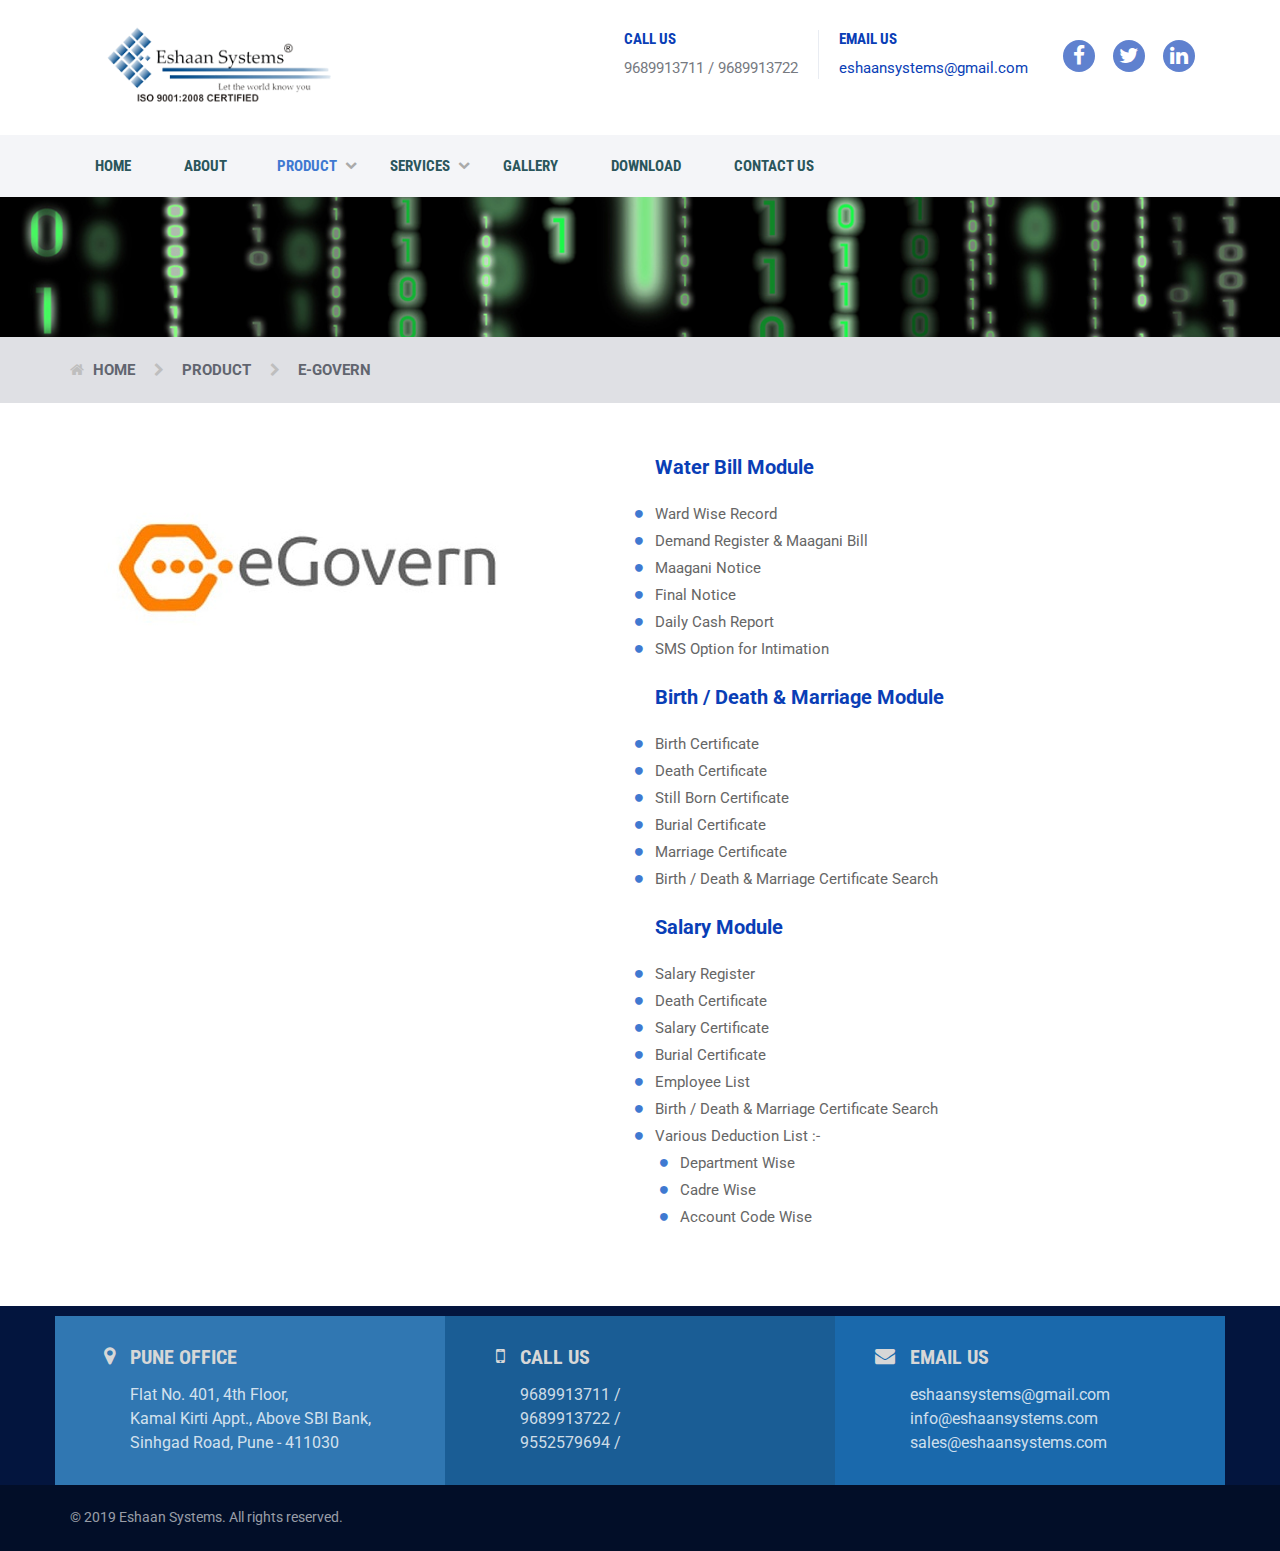
==== commit 5e5cba70: "new pages added in git" ====
--- a/e-govern.html
+++ b/e-govern.html
@@ -262,9 +262,9 @@
                                 <i class="fa fa-mobile" aria-hidden="true"></i>
                               <div class="contact-details">
                                 <h4 class="pre-footer-title">CALL US</h4>
-                                  <p>9689913711<br>
-                                    9689913722<br>
-                                    9552579694</p>
+                                  <p>9689913711 /<br>
+                                    9689913722 /<br>
+                                    9552579694 /</p>
                               </div>
                             </div>
                         </div>
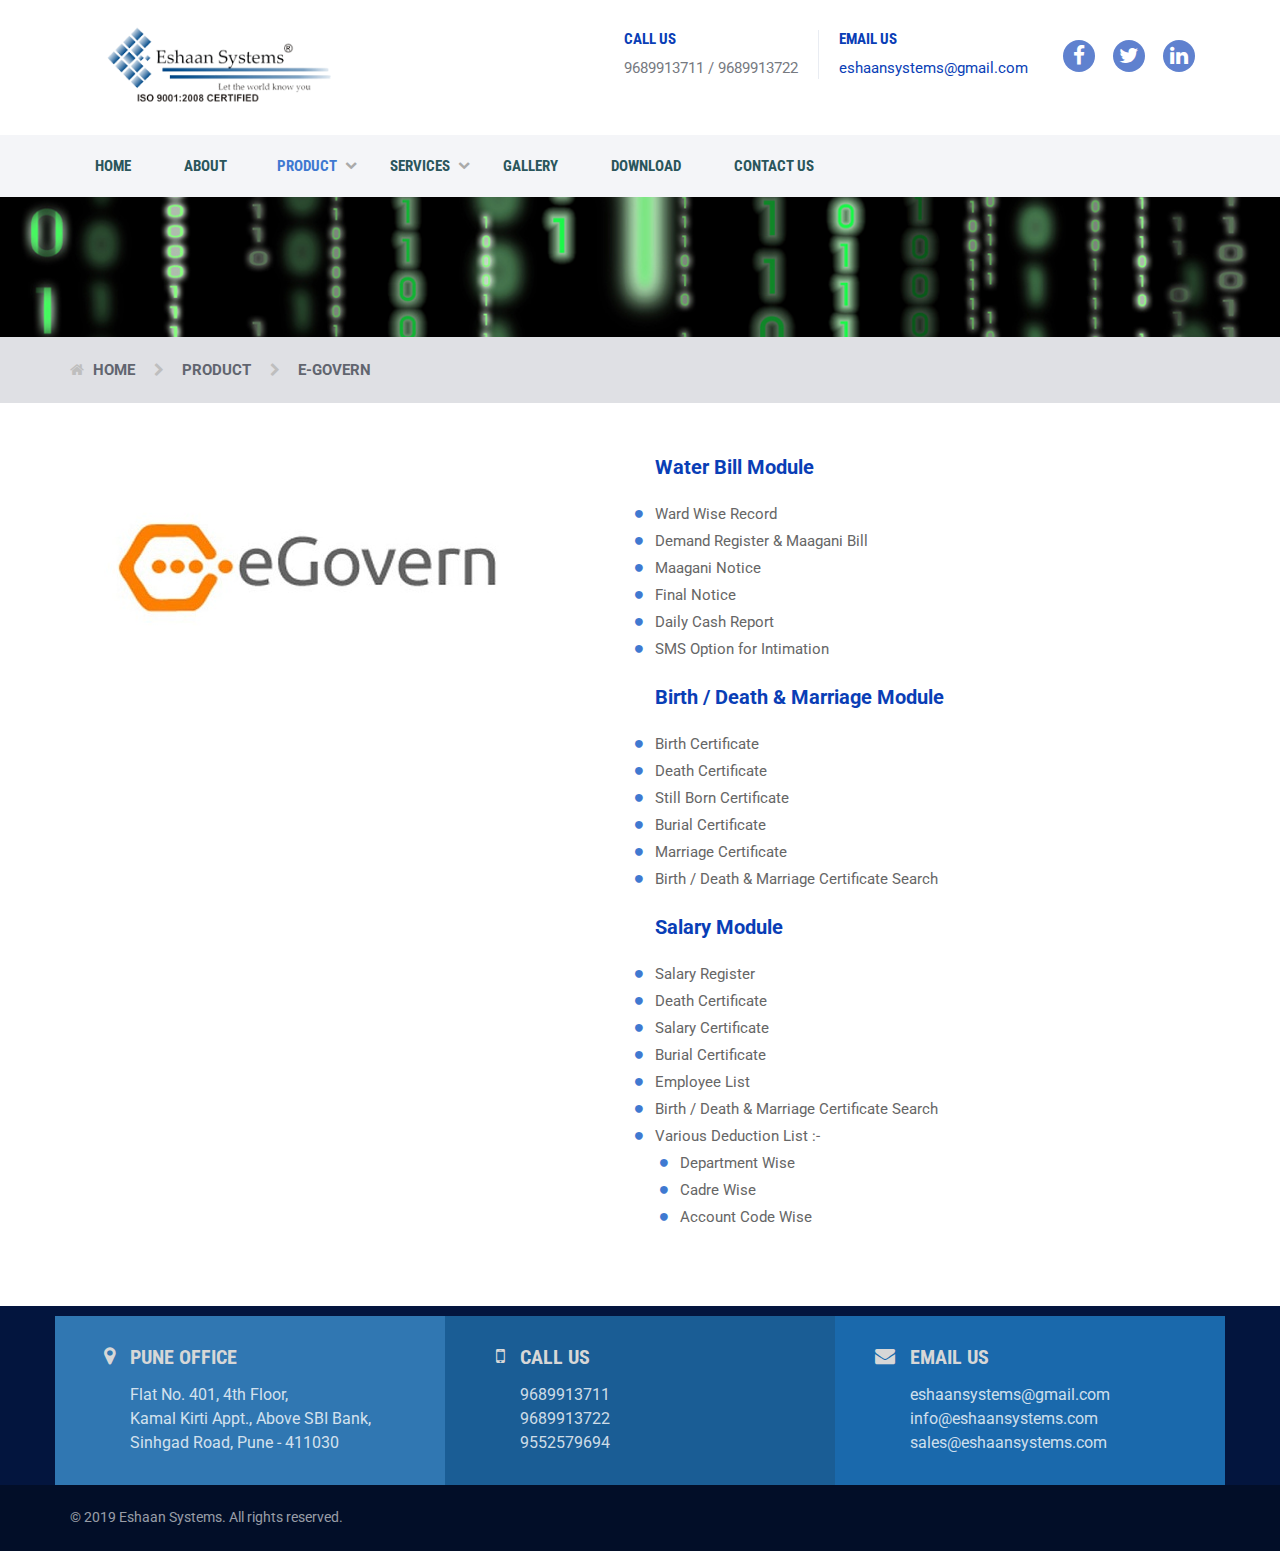
==== commit eaac105b: "new pages added in git" ====
--- a/e-govern.html
+++ b/e-govern.html
@@ -262,9 +262,9 @@
                                 <i class="fa fa-mobile" aria-hidden="true"></i>
                               <div class="contact-details">
                                 <h4 class="pre-footer-title">CALL US</h4>
-                                  <p>9689913711 /<br>
-                                    9689913722 /<br>
-                                    9552579694 /</p>
+                                  <p>9689913711<br>
+                                    9689913722<br>
+                                    9552579694</p>
                               </div>
                             </div>
                         </div>
